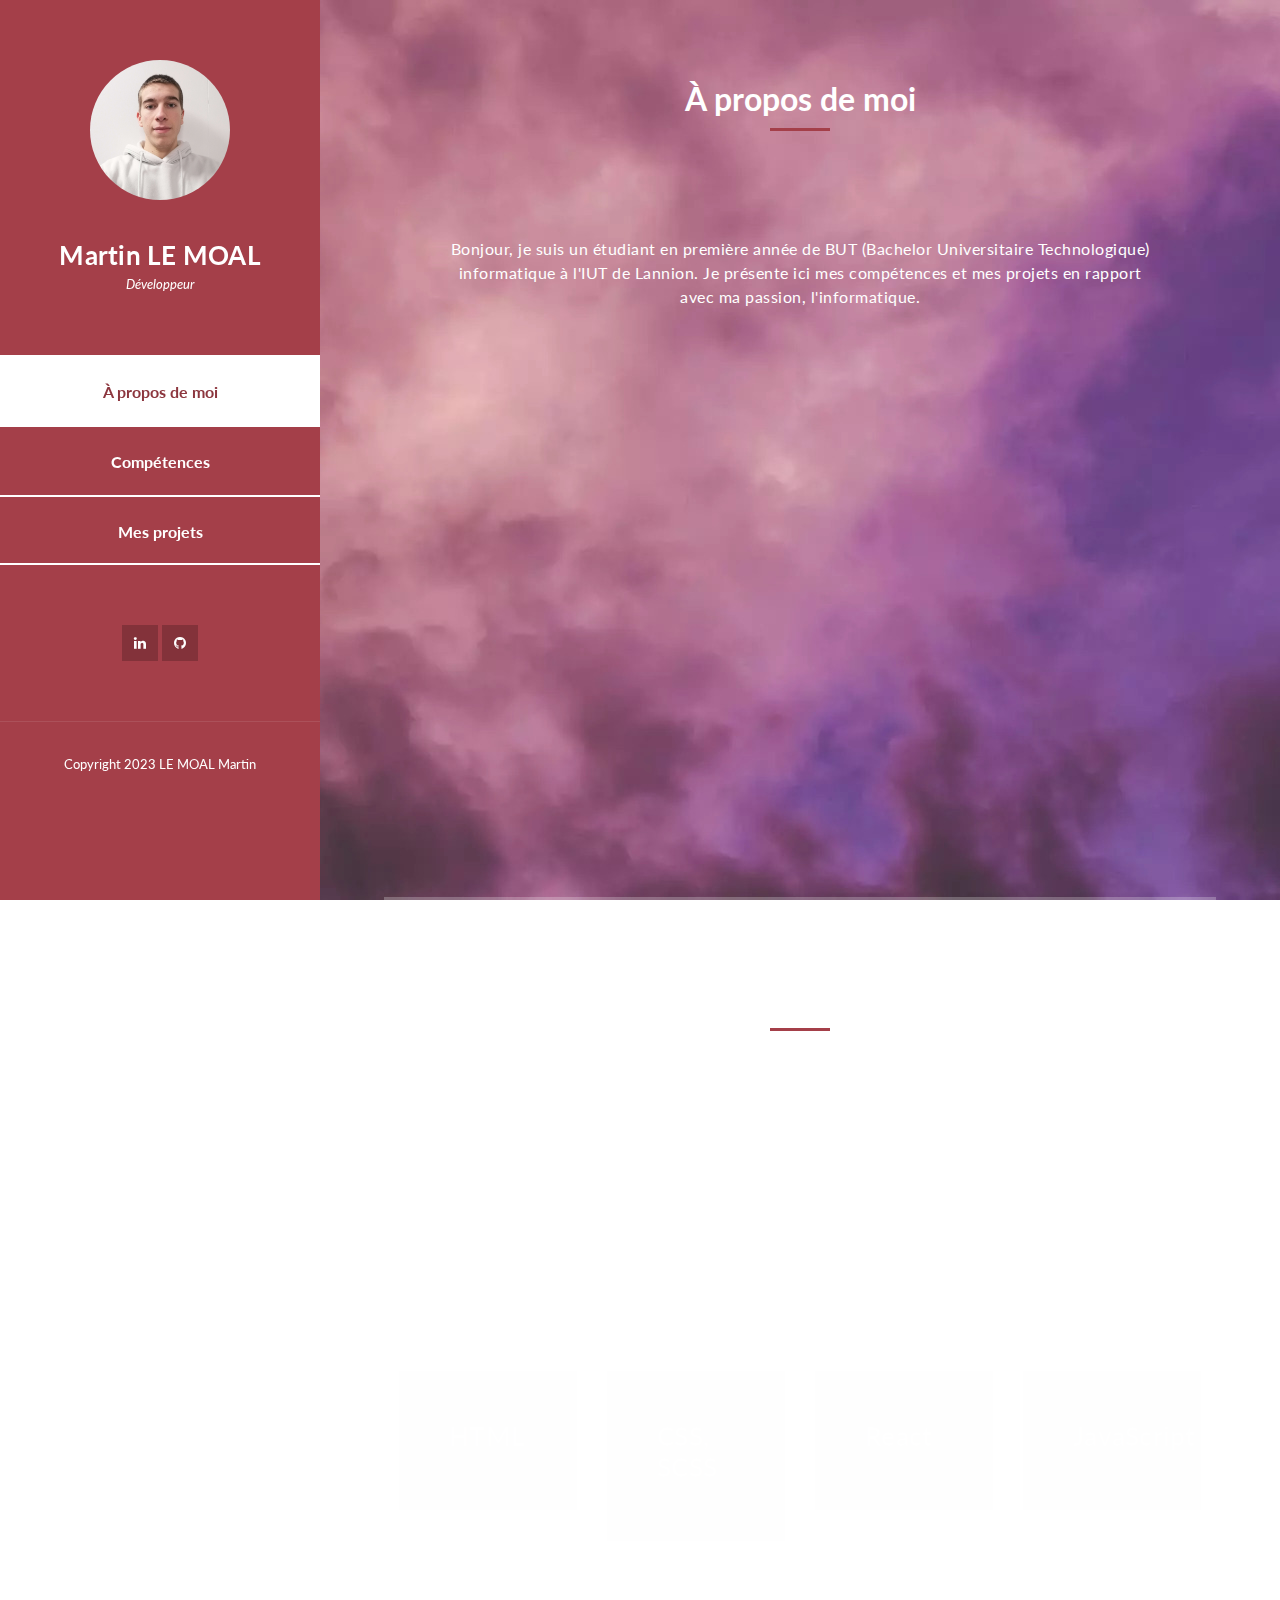
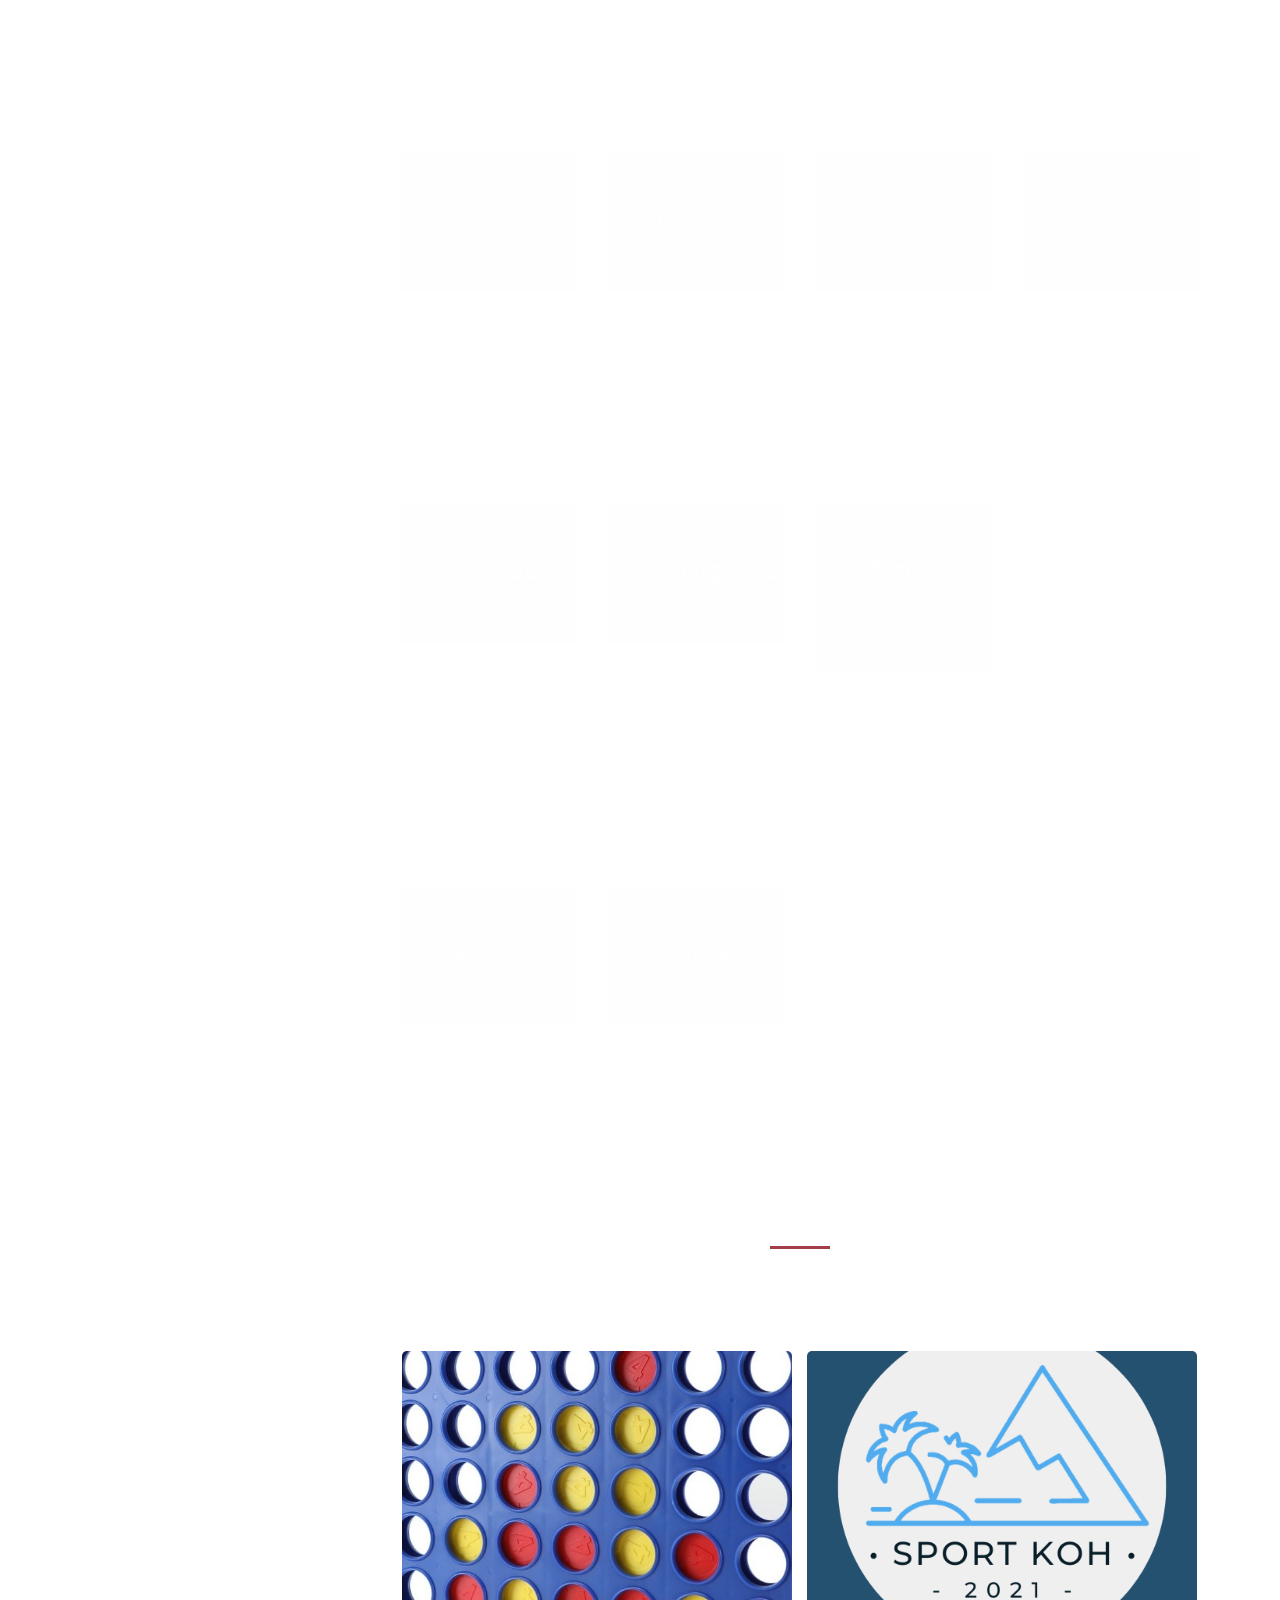
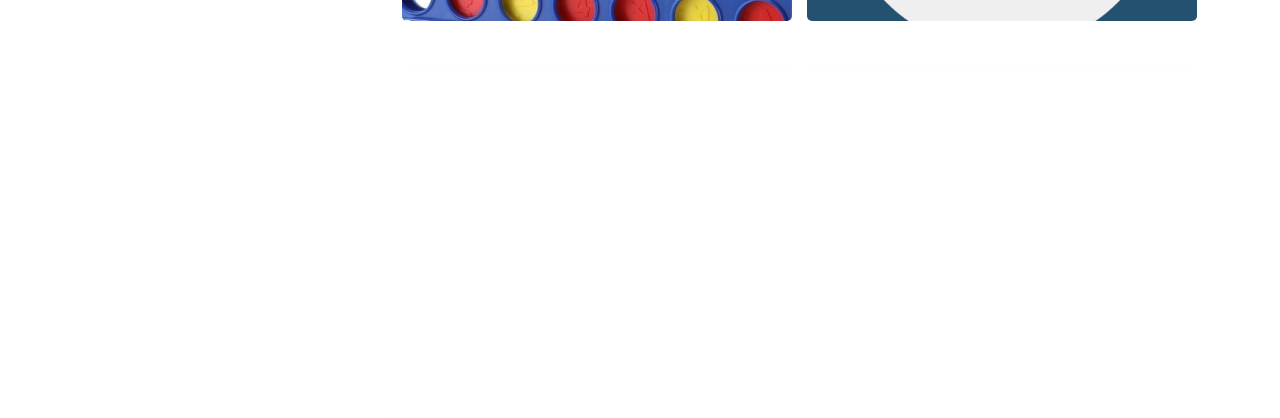
==== index.html @ 16a52fa4 "Add files via upload" ====
<!DOCTYPE html>
<html lang="en">
  <head>
    <meta charset="utf-8" />
    <meta
      name="viewport"
      content="width=device-width, initial-scale=1, shrink-to-fit=no"
    />
    <meta name="description" content="" />
    <meta name="author" content="" />
    <link
      href="https://fonts.googleapis.com/css?family=Lato:100,300,400,700,900"
      rel="stylesheet"
    />

    <title>Martin LE MOAL | Portfolio</title>
<!--
Reflux Template
https://templatemo.com/tm-531-reflux
-->
    <!-- Bootstrap core CSS -->
    <link href="vendor/bootstrap/css/bootstrap.min.css" rel="stylesheet" />

    <!-- Additional CSS Files -->
    <link rel="stylesheet" href="assets/css/fontawesome.css" />
    <link rel="stylesheet" href="assets/css/templatemo-style.css" />
    <link rel="stylesheet" href="assets/css/owl.css" />
    <link rel="stylesheet" href="assets/css/lightbox.css" />
  </head>

  <body>
    <div id="page-wraper">
      <!-- Sidebar Menu -->
      <div class="responsive-nav">
        <i class="fa fa-bars" id="menu-toggle"></i>
        <div id="menu" class="menu">
          <i class="fa fa-times" id="menu-close"></i>
          <div class="container">
            <div class="image">
              <a href="#"><img src="assets/images/author-image.jpg" alt="" /></a>
            </div>
            <div class="author-content">
              <h4>Martin LE MOAL</h4>
              <span>Développeur</span>
            </div>
            <nav class="main-nav" role="navigation">
              <ul class="main-menu">
                <li><a href="#section1">À propos de moi</a></li>
                <li><a href="#section2">Compétences</a></li>
                <li><a href="#section3">Mes projets</a></li>
              </ul>
            </nav>
            <div class="social-network">
              <ul class="soial-icons">
                <li>
                  <a href="https://www.linkedin.com/in/martin-le-moal-b41441269/"><i class="fa fa-linkedin"></i></a>
                </li>
                <li>
                  <a href="#"><i class="fa fa-github"></i></a>
                </li>
              </ul>
            </div>
            <div class="copyright-text">
              <p>Copyright 2023 LE MOAL Martin</p>
            </div>
          </div>
        </div>
      </div>

      <section class="section about-me" data-section="section1">
        <div class="container">
          <div class="section-heading">
            <h2>À propos de moi</h2>
            <div class="line-dec"></div>
            <span>
              <br/><br/><br/><br/>Bonjour, je suis un étudiant en première année de BUT (Bachelor Universitaire Technologique) informatique à l'IUT de Lannion. Je présente ici mes compétences et mes projets en rapport avec ma passion, l'informatique.
            </span>
          </div>
        </div>
      </section>

      <section class="section my-services" data-section="section2">
        <div class="container">
          <div class="section-heading">
            <h2>Mes compétences</h2>
            <div class="line-dec"></div>
            <span>
              Une liste non exhaustive des langages de programmation que j'ai étudiés pendant mes études et sur mon temps personnel.
              </span>
          </div>
          <div class="section-heading">
            <h3>&lsaquo; Frontend /&rsaquo;</h3>
          </div>
          <div class="row">
            <div class="col-md-3">
              <div class="service-item">
                <h4>HTML</h4>
              </div>
            </div>
            <div class="col-md-3">
              <div class="service-item">
                <h4>CSS, SCSS</h4>
              </div>
            </div>
            <div class="col-md-3">
              <div class="service-item">
                <h4>React</h4>
              </div>
            </div>
            <div class="col-md-3">
              <div class="service-item">
                <h4>JavaScript</h4>
              </div>
            </div>
          </div>
          <div class="section-heading">
            <h3>&lsaquo; Backend /&rsaquo;</h3>
          </div>
          <div class="row">
            <div class="col-md-3">
              <div class="service-item">
                <h4>Java</h4>
              </div>
            </div>
            <div class="col-md-3">
              <div class="service-item">
                <h4>C</h4>
              </div>
            </div>
            <div class="col-md-3">
              <div class="service-item">
                <h4>Python</h4>
              </div>
            </div>
            <div class="col-md-3">
              <div class="service-item">
                <h4>PhP</h4>
              </div>
            </div>
          </div>
          <div class="section-heading">
            <h3>&lsaquo; Base De Données /&rsaquo;</h3>
          </div>
          <div class="row">
            <div class="col-md-3">
              <div class="service-item">
                <h4>MySQL</h4>
              </div>
            </div>
            <div class="col-md-3">
              <div class="service-item">
                <h4>PostgreSQL</h4>
              </div>
            </div>
            <div class="col-md-3">
              <div class="service-item">
                <h4>Tutorial D</h4>
              </div>
            </div>
          </div>
          <div class="section-heading">
            <h3>&lsaquo; Administration &amp; Système /&rsaquo;</h3>
          </div>
          <div class="row">
            <div class="col-md-3">
              <div class="service-item">
                <h4>Bash</h4>
              </div>
            </div>
            <div class="col-md-3">
              <div class="service-item">
                <h4>Docker</h4>
              </div>
            </div>
          </div>
        </div>
      </section>

      <section class="section my-work" data-section="section3">
        <div class="container">
          <div class="section-heading">
            <h2>Mes projets</h2>
            <div class="line-dec"></div>
            <span
              >Présentation de quelques projets que j'ai pu réaliser lors de mes études.</span
            >
          </div>
          <div class="row">
            <div class="isotope-wrapper">
              <form class="isotope-toolbar">
              <div class="isotope-box">
                <div class="isotope-item" data-type="nature">
                  <figure class="snip1321">
                    <img
                      src="assets/images/puissance-4.jpg"
                      alt="sq-sample26"
                    />
                    <figcaption>
                      <a
                        href="assets/images/puissance-4.jpg"
                        data-lightbox="image-1"
                        data-title="Caption"
                        ><i class="fa fa-search"></i
                      ></a>
                      <h4>Puissance 4</h4>
                      <span>Réalisation d'un jeu de puissance 4 en langage C</span>
                    </figcaption>
                  </figure>
                </div>

                <div class="isotope-item" data-type="people">
                  <figure class="snip1321">
                    <img
                      src="assets/images/logo.png"
                      alt="sq-sample26"
                    />
                    <figcaption>
                      <a
                        href="assets/images/logo.png"
                        data-lightbox="image-1"
                        data-title="Caption"
                        ><i class="fa fa-search"></i
                      ></a>
                      <h4>Sport KOH</h4>
                      <span>Conception et réalisation d'un site internet en HTML et CSS</span>
                    </figcaption>
                  </figure>
                </div>

              </div>
            </div>
          </div>
        </div>
      </section>
    </div>

    <!-- Scripts -->
    <!-- Bootstrap core JavaScript -->
    <script src="vendor/jquery/jquery.min.js"></script>
    <script src="vendor/bootstrap/js/bootstrap.bundle.min.js"></script>

    <script src="assets/js/isotope.min.js"></script>
    <script src="assets/js/owl-carousel.js"></script>
    <script src="assets/js/lightbox.js"></script>
    <script src="assets/js/custom.js"></script>
    <script>
      //according to loftblog tut
      $(".main-menu li:first").addClass("active");

      var showSection = function showSection(section, isAnimate) {
        var direction = section.replace(/#/, ""),
          reqSection = $(".section").filter(
            '[data-section="' + direction + '"]'
          ),
          reqSectionPos = reqSection.offset().top - 0;

        if (isAnimate) {
          $("body, html").animate(
            {
              scrollTop: reqSectionPos
            },
            800
          );
        } else {
          $("body, html").scrollTop(reqSectionPos);
        }
      };

      var checkSection = function checkSection() {
        $(".section").each(function() {
          var $this = $(this),
            topEdge = $this.offset().top - 80,
            bottomEdge = topEdge + $this.height(),
            wScroll = $(window).scrollTop();
          if (topEdge < wScroll && bottomEdge > wScroll) {
            var currentId = $this.data("section"),
              reqLink = $("a").filter("[href*=\\#" + currentId + "]");
            reqLink
              .closest("li")
              .addClass("active")
              .siblings()
              .removeClass("active");
          }
        });
      };

      $(".main-menu").on("click", "a", function(e) {
        e.preventDefault();
        showSection($(this).attr("href"), true);
      });

      $(window).scroll(function() {
        checkSection();
      });
    </script>
  </body>
</html>
---- assets/css/templatemo-style.css ----
/*

Reflux Template

https://templatemo.com/tm-531-reflux

*/

@import url(fontawesome.css);
@import url("https://fonts.googleapis.com/css?family=Lato:100,300,400,700,900");
body {
    font-family: 'Lato', sans-serif;
}

#page-wraper {
    background: url(../images/page-bg.jpg) no-repeat center center fixed;
    -webkit-background-size: cover;
    -moz-background-size: cover;
    -o-background-size: cover;
    background-size: cover;
    width: 100%;
}


/* Basic */

body {
    overflow-x: hidden;
}

input,
select,
textarea {
    outline: none;
}

a,
a:hover {
    text-decoration: none;
}

p {
    font-size: 16px;
    line-height: 24px;
    color: #fff;
}

h4 {
    font-size: 26px;
    font-weight: 700;
    color: #fff;
    letter-spacing: 0.25px;
}

img {
    width: 100%;
    overflow: hidden;
}

ul {
    padding: 0;
    margin: 0;
    list-style: none;
}

ul li {
    display: inline-block;
}

html {
    -webkit-box-sizing: border-box;
    -moz-box-sizing: border-box;
    box-sizing: border-box;
}

*,
*:before,
*:after {
    -webkit-box-sizing: inherit;
    -moz-box-sizing: inherit;
    box-sizing: inherit;
}

.clearfix {
    zoom: 1;
}

.clearfix:before,
.clearfix:after {
    content: "";
    display: table;
}

.clearfix:after {
    clear: both;
}

.container {
    margin: 0 auto;
}

.main-nav {
    text-align: center;
}

.main-nav li:last-child a {
    border-bottom: 2px solid #fff;
}

.main-nav li {
    display: block;
}

.main-nav li a {
    height: 70px;
    line-height: 70px;
    display: inline-block;
    font-size: 16px;
    font-weight: 700;
    color: #fff;
    width: 100%;
    transition: all 0.5s;
    border-top: 2px solid #fff;
}

.main-nav li:hover a,
.main-nav li.active a {
    background: #fff;
    color: #8c363e;
}

/* Sidebar Menu */

.menu .image {
    margin-top: 60px;
}

.menu .image img {
    width: 140px;
    height: 140px;
    border-radius: 50%;
    text-align: center;
}

.menu .author-content {
    margin: 40px 0px 60px 0px;
}

.menu .author-content h4 {
    margin-bottom: 0px;
}

.menu .author-content span {
    font-size: 13px;
    font-style: italic;
    color: #fff;
}

.menu .social-network {
    margin-top: 60px;
}

.menu .social-network ul li {
    margin: 0 3px;
}

.menu .social-network ul li a {
    width: 40px;
    height: 40px;
    display: inline-block;
    text-align: center;
    line-height: 40px;
    background-color: rgba(0, 0, 0, 0.2);
    color: #fff;
    font-size: 14px;
    transition: all 0.5s;
}

.menu .social-network ul li a:hover {
    background-color: #fff;
    color: #a43f49;
}

.menu .copyright-text {
    position: relative;
    margin-top: 60px;
}

.menu .copyright-text p {
    border-top: 1px solid rgba(250, 250, 250, 0.1);
    display: inline-block;
    width: 100%;
    padding-left: 30px;
    padding-right: 30px;
    padding-top: 30px;
    font-size: 13px;
}

.menu:before,
.menu:after {
    content: "";
    display: table;
}

.menu:after {
    clear: both;
}

.menu a {
    text-decoration: none;
    color: inherit;
}

.menu {
    text-align: center;
}

.menu::-webkit-scrollbar {
    display: none;
}

.menu {
    left: 10%;
  -webkit-transition: -webkit-transform 233ms cubic-bezier(0, 0, 0.21, 1);
  -webkit-overflow-scrolling: touch;
  background-color: #a43f49;
  box-sizing: border-box;
  height: 100vh;  
  max-height: 100vh !important;
  max-width: 80vw !important;
  min-width: 45px !important;
  outline: none;
  overflow-x: hidden !important;
  overflow-y: auto !important;
  padding: 0;
  position: fixed !important;
  top: calc(0px);  
  width: 20%;
  will-change: transform;
  z-index: 9999 !important;
}

.menu-toggle {
  color: #fff;
  cursor: pointer;
  font-size: 25px;
  position: fixed;
  right: 25px;
  top: 25px;
}

#menu-toggle {
    z-index: 999;
    cursor: pointer;
    position: fixed;
    top: 0;
    left: 0;
    color: #a43f49;
    background-color: #fff;
    width: 60px;
    height: 60px;
    text-align: center;
    display: inline-block;
    line-height: 60px;
}

.menu-close {
  cursor: pointer;
}

#menu-close {
    cursor: pointer;
    text-align: right;
    color: #a43f49;
    background-color: #fff;
    width: 100%;
    height: 60px;
    text-align: center;
    display: inline-block;
    line-height: 60px;
}


/* Section */

.section {
    color: #fff;
    width: 55%;
    right: 10%;
    left: 35%;
    position: relative;
    min-height: 100vh;
    padding-bottom: 80px;
    border-bottom: 3px solid rgba(250, 250, 250, 0.25);
}

.section-heading {
    text-align: center;
    padding: 80px 45px;
}

.section-heading h2 {
    font-size: 32px;
    font-weight: 700;
    color: #fff;
}

.section-heading .line-dec {
    width: 60px;
    height: 3px;
    background-color: #a43f49;
    margin: 10px auto;
}

.section-heading span {
    margin-top: 5px;
    font-size: 16px;
    color: #fff;
    letter-spacing: 0.5px;
}


/* Buttons */

.white-button a {
    display: inline-block;
    padding: 12px 20px;
    background-color: #fff;
    color: #a43f49;
    font-size: 13px;
    font-weight: 800;
    letter-spacing: 0.5px;
    text-transform: uppercase;
    transition: all 0.5s;
}

.white-button a:hover {
    background-color: #a43f49;
    color: #fff;
}

button {
    display: inline-block;
    padding: 10px 20px;
    background-color: #fff;
    color: #a43f49;
    font-size: 12px;
    font-weight: 800;
    letter-spacing: 0.5px;
    text-transform: uppercase;
    transition: all 0.5s;
    border: none;
    outline: none;
    cursor: pointer;
}

button:hover {
    outline: none;
    background-color: #a43f49;
    color: #fff;
}


/* Left & Right Post */

.right-image-post {
    margin-top: 60px;
    padding-top: 60px;
    border-top: 2px solid rgba(250, 250, 250, 0.1);
}

.left-image img,
.right-image img {
    border-radius: 5px;
}

.right-image-post h4,
.left-image-post h4 {
    margin-top: 30px;
}

.right-image-post p,
.left-image-post p {
    margin-top: 20px;
}

.right-image-post .white-button,
.left-image-post .white-button {
    margin-top: 30px;
}


/* Services */

.my-services .col-md-6 {
    padding-left: 5px;
    padding-right: 5px;
}

.service-item {
    margin-bottom: 10px;
    padding: 50px;
    background-color: rgba(250, 250, 250, 0.1);
    transition: all 0.5s;
}

.service-item h4 {
    transition: all 0.5s;
}

.service-item p {
    transition: all 0.5s;
}

.service-item:hover {
    background-color: rgba(250, 250, 250, 1);
}

.service-item:hover h4 {
    color: #1e1e1e;
}

.service-item:hover p {
    color: #4a4a4a;
}

.service-item .service-icon {
    width: 70px;
    height: 70px;
    display: inline-block;
    margin-bottom: 30px;
    background-size: cover;
    background-repeat: no-repeat;
    transition: all 0.5s;
}

.service-item .first-service-icon {
    background-image: url(../images/first-white-icon.png);
}

.service-item:hover .first-service-icon {
    background-image: url(../images/first-main-icon.png);
}

.service-item .second-service-icon {
    background-image: url(../images/second-white-icon.png);
}

.service-item:hover .second-service-icon {
    background-image: url(../images/second-main-icon.png);
}

.service-item .third-service-icon {
    background-image: url(../images/third-white-icon.png);
}

.service-item:hover .third-service-icon {
    background-image: url(../images/third-main-icon.png);
}

.service-item .fourth-service-icon {
    background-image: url(../images/fourth-white-icon.png);
}

.service-item:hover .fourth-service-icon {
    background-image: url(../images/fourth-main-icon.png);
}


/* My Work */

section.my-work .section-heading {
    text-align: center;
    padding: 80px 45px 50px 45px;
}

.isotope-wrapper {
    position: relative;
    width: 100%;
    margin: auto;
}

.isotope-toolbar input[type="radio"] {
    display: none;
}

.isotope-toolbar span {
    text-transform: capitalize;
    display: inline-block;
    margin-right: 15px;
    padding-bottom: 3px;
    font-size: 15px;
    font-weight: 700;
    border-bottom: 2px solid transparent;
    transform: ease-in-out 0.5s;
    cursor: pointer;
}

.isotope-toolbar input[type="radio"]:checked + span {
    color: #a43f49;
    border-bottom: 2px solid #a43f49;
}

.isotope-box {
    position: relative;
    width: 100%;
}

.isotope-toolbar {
    text-align: center;
    margin: 10px;
}

.isotope-toolbar p {
    border-top: 1px solid #fff;
    padding-top: 15px;
}

.isotope-toolbar a {
    color: #fff;
}

.isotope-item {
    position: relative;
    width: 48%;
    margin: 1%;
    border-bottom: 2px solid rgba(250,250,250,0.1);
    padding-bottom: 30px;
    margin-bottom: 30px;
}

.isotope-item img {
    top: 0;
    left: 0;
    width: 100%;
    height: 100%;
    border-radius: 5px;
}

.lazyload {
    background: #f7f7f7;
}

.lazyloading {
    background: #f7f7f7 url(//afarkas.github.io/lazysizes/assets/imgs/loader.gif) no-repeat center;
    min-height: 60px;
}

figure.snip1321 {
  overflow: hidden;
  text-align: center;
  -webkit-perspective: 50em;
  perspective: 50em;
}
figure.snip1321 * {
  -webkit-box-sizing: padding-box;
  box-sizing: padding-box;
  -webkit-transition: all 0.2s ease-out;
  transition: all 0.2s ease-out;
}
figure.snip1321 figcaption {
  top: 50%;
  left: 20px;
  right: 20px;
  position: absolute;
  opacity: 0;
  z-index: 1;
}
figure.snip1321 h4 {
    margin-top: 15px;
  margin-bottom: 5px;
  color: #232323;
}
figure.snip1321 span {
    font-size: 14px;
    font-style: italic;
    display: block;
    color: #7a7a7a;
}
figure.snip1321 i {
  position: relative!important;
  font-size: 18px;
  background-color: #a43f49;
  width: 40px;
  height: 40px;
  display: inline-block;
  text-align: center;
  line-height: 40px;
  border-radius: 5px;
  color: #fff;
}
figure.snip1321:after {
  background-color: #ffffff;
  position: absolute;
  content: "";
  display: block;
  top: 20px;
  left: 20px;
  right: 20px;
  bottom: 20px;
  -webkit-transition: all 0.4s ease-in-out;
  transition: all 0.4s ease-in-out;
  -webkit-transform: rotateX(-90deg);
  transform: rotateX(-90deg);
  -webkit-transform-origin: 50% 50%;
  -ms-transform-origin: 50% 50%;
  transform-origin: 50% 50%;
  opacity: 0;
}
figure.snip1321 a {
  left: 0;
  right: 0;
  top: 0;
  bottom: 0;
  z-index: 1;
}
figure.snip1321:hover figcaption,
figure.snip1321.hover figcaption {
  -webkit-transform: translateY(-50%);
  transform: translateY(-50%);
  opacity: 1;
  -webkit-transition-delay: 0.2s;
  transition-delay: 0.2s;
}
figure.snip1321:hover:after,
figure.snip1321.hover:after {
  -webkit-transform: rotateX(0);
  transform: rotateX(0);
  opacity: 0.9;
}


/* Contact Me */

section.contact-me {
    border-bottom: none;
}

#contact input {
    background-color: rgba(250,250,250,0.1);
    border: 1px solid rgba(250,250,250,1);
    border-radius: 0px;
    margin-bottom: 30px;
    color: #fff;
    font-size: 14px;
    height: 40px;
    line-height: 40px;
    width: 100%;
    padding-left: 15px;
}

#contact input:focus {
    outline: none;
    box-shadow: none;
}

#contact textarea {
    background-color: rgba(250,250,250,0.1);
    border: 1px solid rgba(250,250,250,1);
    border-radius: 0px;
    margin-bottom: 30px;
    color: #fff;
    font-size: 14px;
    height: 180px;
    max-height: 220px;
    line-height: 40px;
    width: 100%;
    padding-left: 15px;
}

#contact textarea:focus {
    outline: none;
    box-shadow: none;
}

#contact {
    text-align: center;
}

@media screen and (max-width: 1680px) {
    .menu {
        left: 5%;
    }

    .section {
        color: #fff;
        width: 65%;
        right: 5%;
        left: 30%;
    }
}

@media screen and (max-width: 1680px) and (min-width: 846px) { 
    .menu .social-network ul li a {
        width: 36px;
        height: 36px;
        line-height: 36px;
    }

    .menu .social-network ul li {
        margin: 0;
    }

    .menu .image {
        margin-top: 60px;
    }
}

@media screen and (max-width: 1280px) {
    .menu {
        left: 0%;
    }

    .right-image-post h4,
    .left-image-post h4 {
        margin-top: 0px;
    }

    .right-image-post p,
    .left-image-post p {
        margin-top: 15px;
    }

    .right-image-post .white-button,
    .left-image-post .white-button {
        margin-top: 25px;
    }

}

.menu .container {
    padding-left: 0;
    padding-right: 0;
}

@media screen and (max-width: 1280px) and (min-width: 846px) {
    .menu {
        width: 25%;
    }
}

#menu-toggle,
#menu-close {
    display: none;
}  

@media screen and (max-width: 845px) {        
    #menu-toggle,
    #menu-close {
        display: inline-block;
    }    

    .menu {        
        width: 320px;
        -webkit-transform: translateX(-100%) !important;
        transform: translateX(-100%) !important;
        transition: -webkit-transform 233ms cubic-bezier(0, 0, 0.21, 1);
        transition: transform 233ms cubic-bezier(0, 0, 0.21, 1);
        transition: transform 233ms cubic-bezier(0, 0, 0.21, 1), -webkit-transform 233ms cubic-bezier(0, 0, 0.21, 1);
    }

    .menu .image {
        margin-top: 40px;        
    }

    .menu .image img {
        width: 120px;
        height: 120px;
    }

    .menu .author-content {
        margin: 20px 0px 40px 0px;
    }

    .menu .container {
        padding-left: 15px;
        padding-right: 15px;
    }

    .menu.open {
        display: inline-block;
        -webkit-transform: translateX(0) !important;
                transform: translateX(0) !important;
    }

    .responsive-nav {
        display: inline-block;
    }
    .section {
        width: 94%;
        right: 3%;
        left: 3%;
    }
    .isotope-item {
        width: 94%;
        margin: 3%;
    }
    .left-image-post img {
        margin-bottom: 30px;
    }
    .right-image-post img {
        margin-top: 30px;
    }
    .isotope-item {
        border-bottom: none;
        text-align: center;
    }
    .isotope-toolbar {
        margin-bottom: 20px;
    }
}
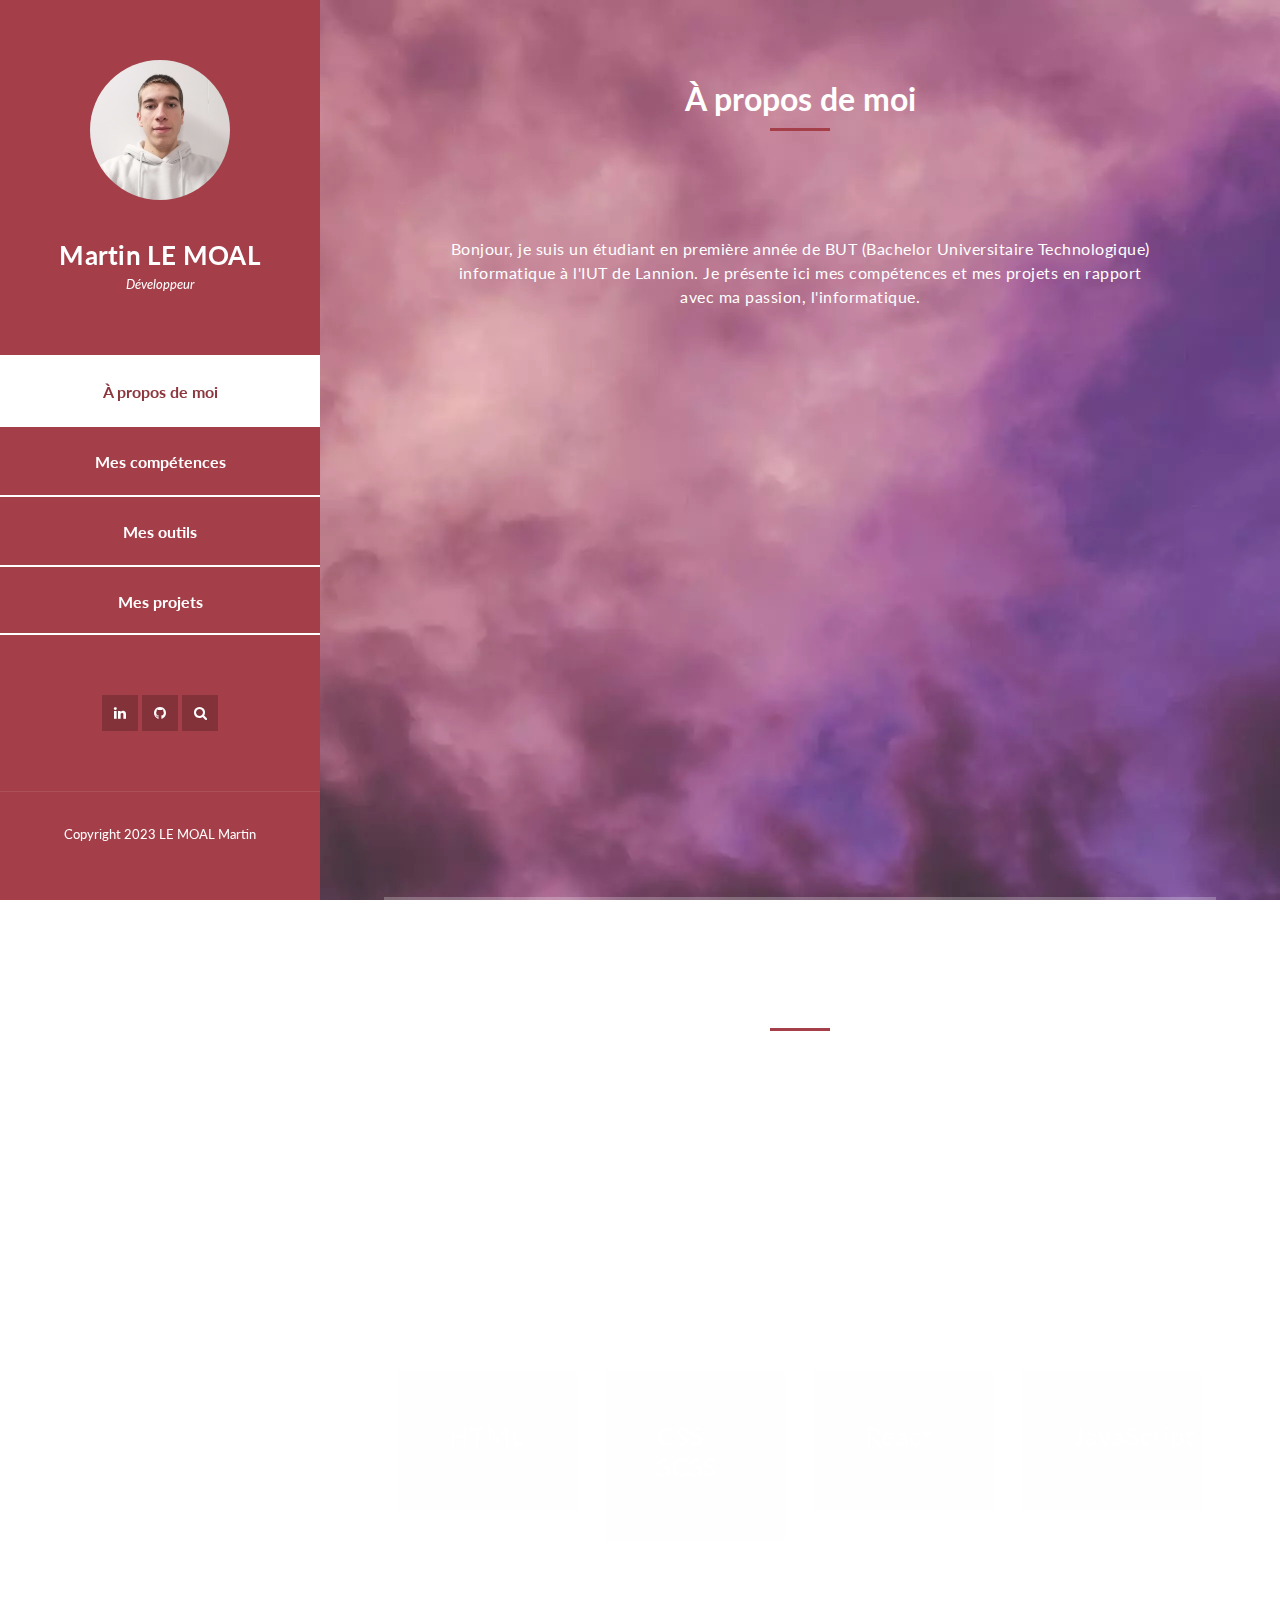
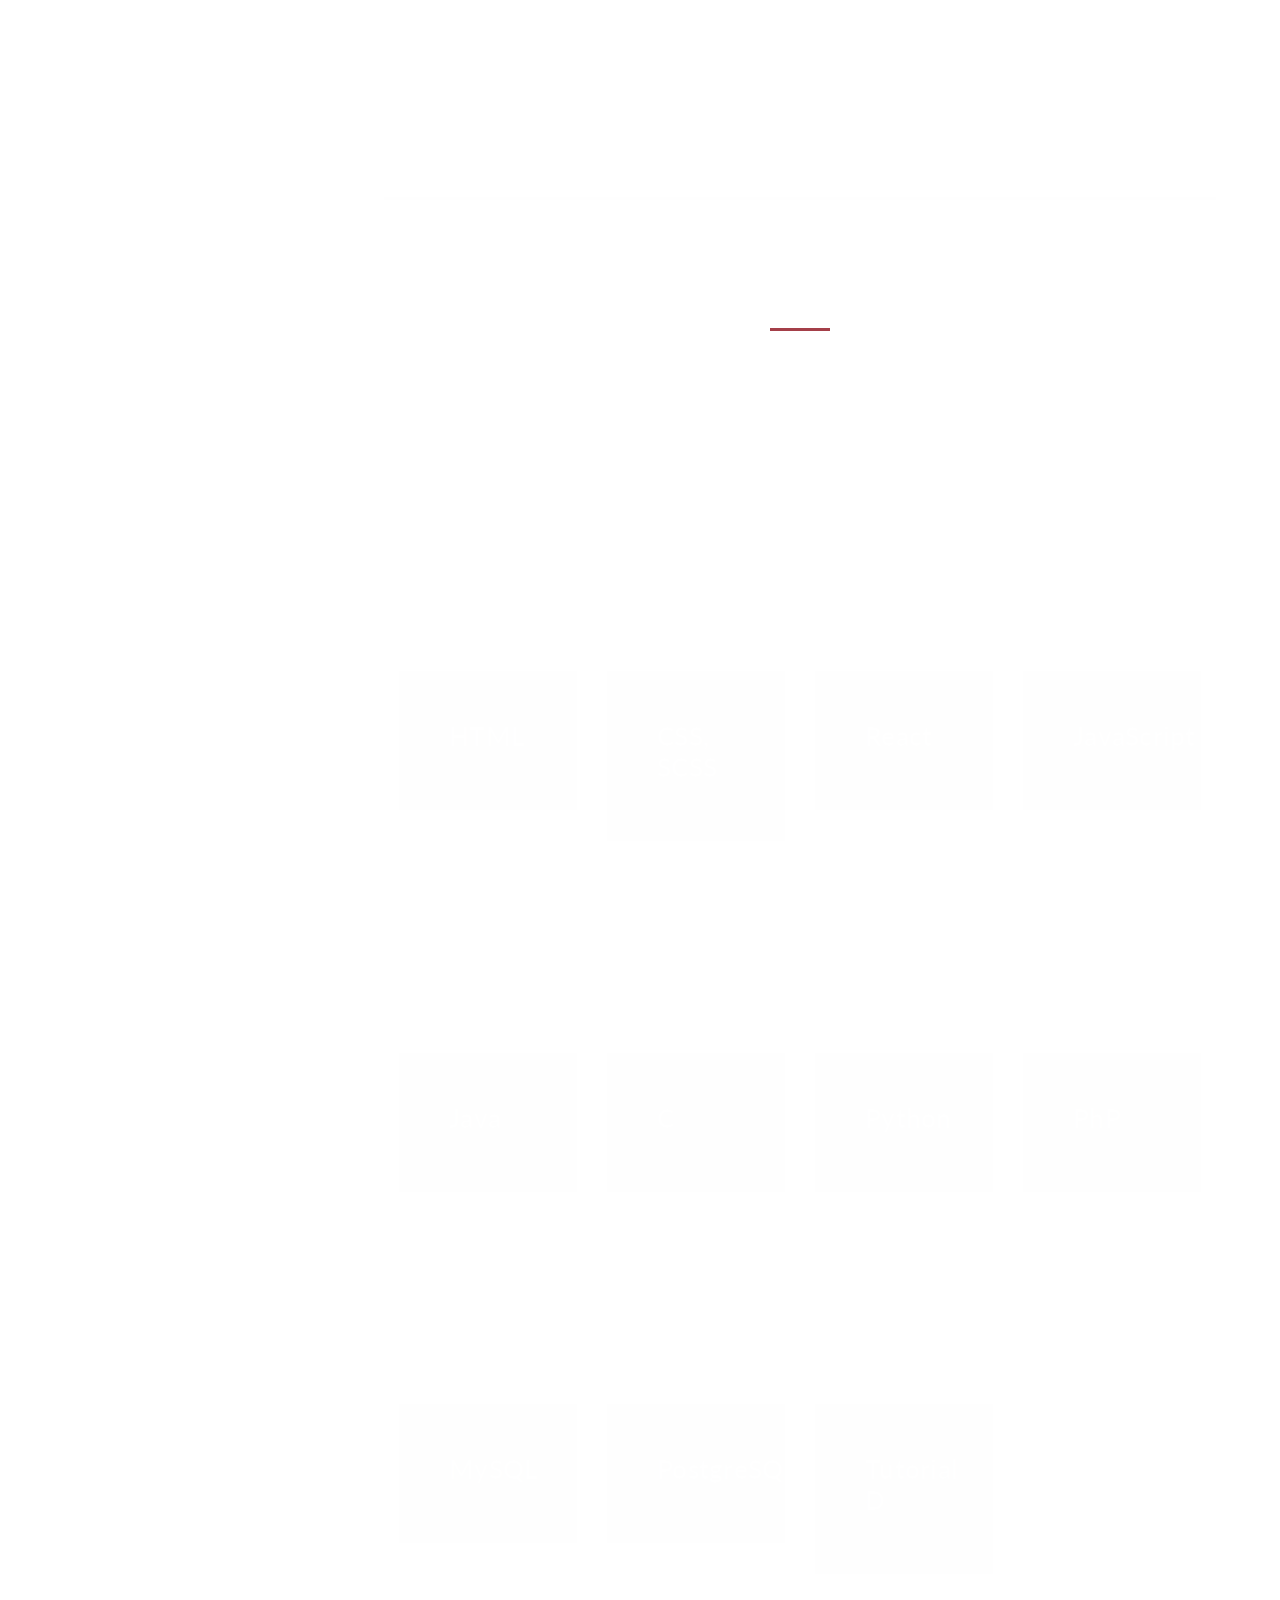
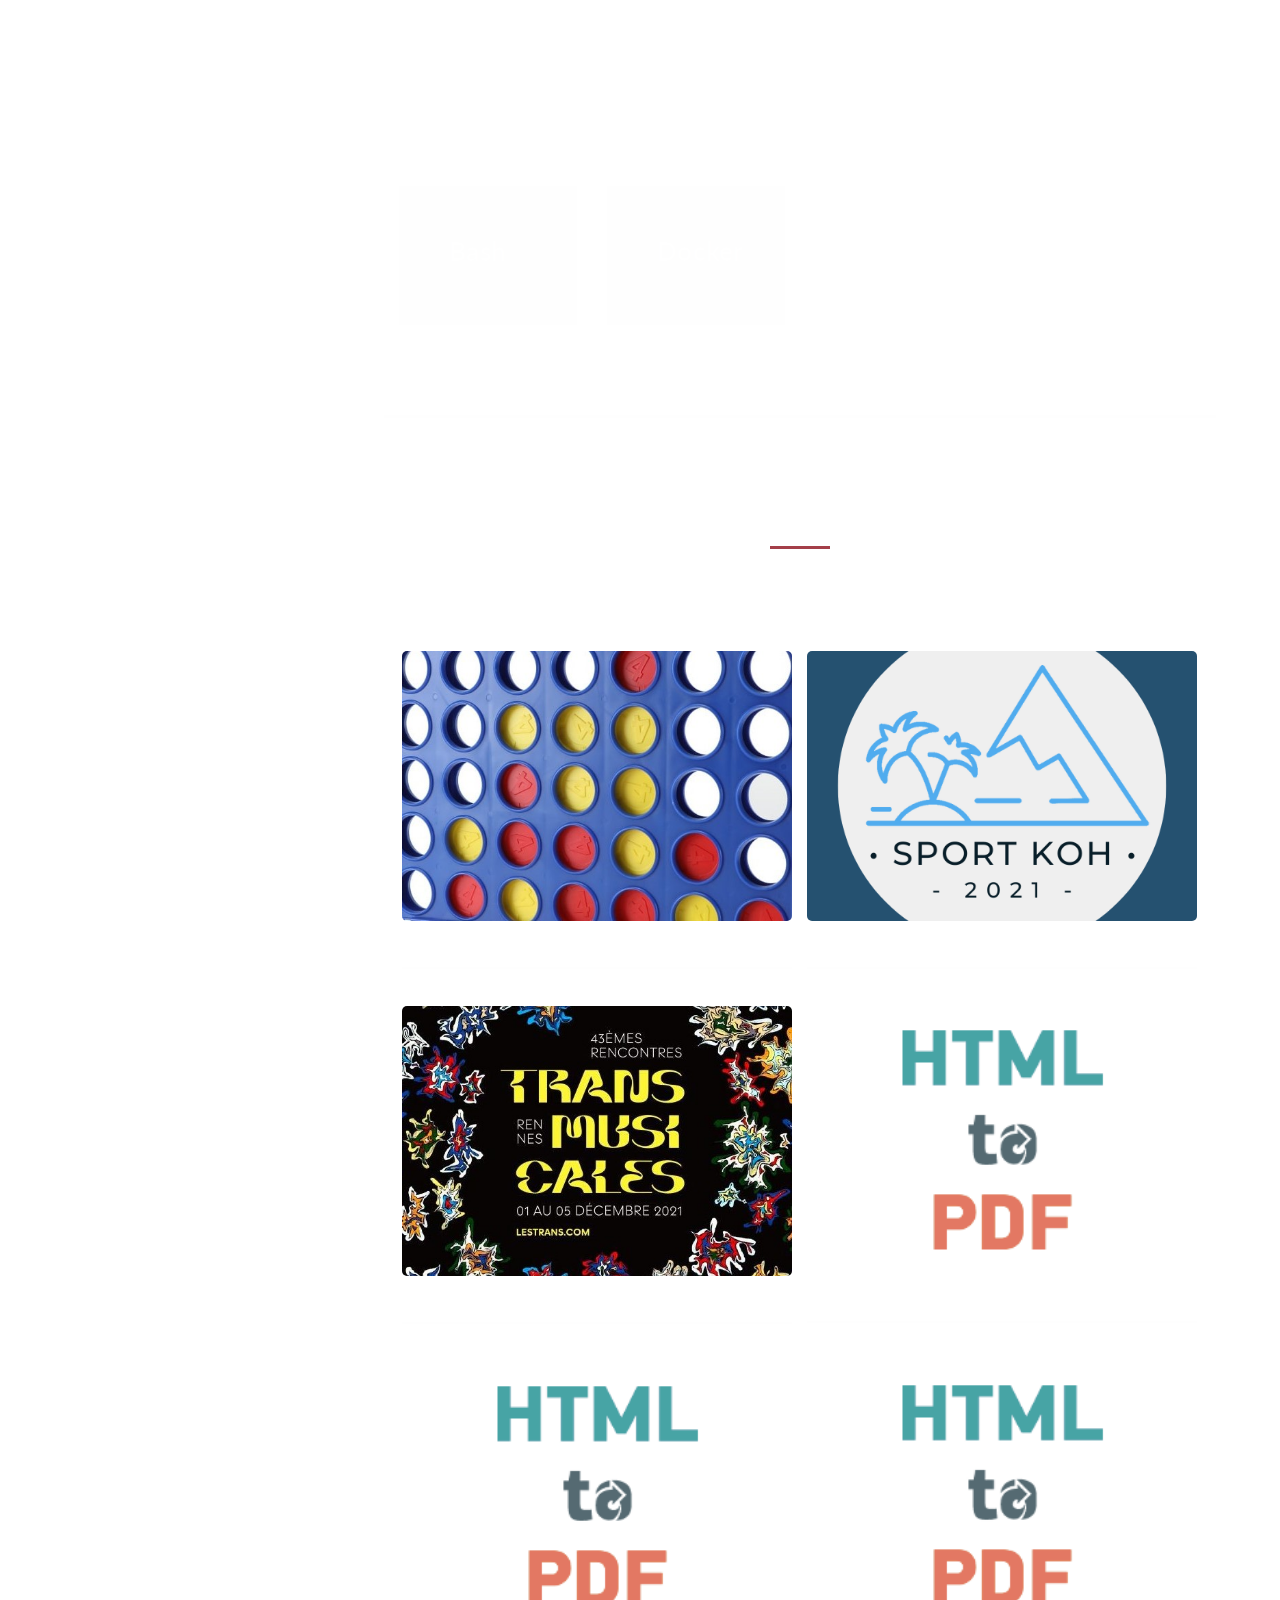
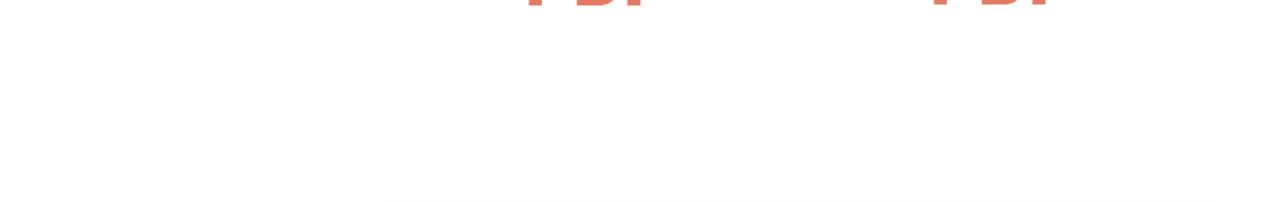
==== commit 3eabd0c3: "aaaaaa" ====
--- a/index.html
+++ b/index.html
@@ -46,8 +46,10 @@
             <nav class="main-nav" role="navigation">
               <ul class="main-menu">
                 <li><a href="#section1">À propos de moi</a></li>
-                <li><a href="#section2">Compétences</a></li>
+                <li><a href="#section2">Mes compétences</a></li>
+                <li><a href="#section2">Mes outils</a></li>
                 <li><a href="#section3">Mes projets</a></li>
+                
               </ul>
             </nav>
             <div class="social-network">
@@ -56,7 +58,10 @@
                   <a href="https://www.linkedin.com/in/martin-le-moal-b41441269/"><i class="fa fa-linkedin"></i></a>
                 </li>
                 <li>
-                  <a href="#"><i class="fa fa-github"></i></a>
+                  <a href="https://github.com/eighteenlebg"><i class="fa fa-github"></i></a>
+                </li>
+                <li>
+                  <a href="martinlemoal.lm@gmail.com"><i class="fa fa-search"></i></a>
                 </li>
               </ul>
             </div>
@@ -113,70 +118,107 @@
               </div>
             </div>
           </div>
-          <div class="section-heading">
-            <h3>&lsaquo; Backend /&rsaquo;</h3>
-          </div>
-          <div class="row">
-            <div class="col-md-3">
-              <div class="service-item">
-                <h4>Java</h4>
-              </div>
-            </div>
-            <div class="col-md-3">
-              <div class="service-item">
-                <h4>C</h4>
-              </div>
-            </div>
-            <div class="col-md-3">
-              <div class="service-item">
-                <h4>Python</h4>
-              </div>
-            </div>
-            <div class="col-md-3">
-              <div class="service-item">
-                <h4>PhP</h4>
-              </div>
-            </div>
-          </div>
-          <div class="section-heading">
-            <h3>&lsaquo; Base De Données /&rsaquo;</h3>
-          </div>
-          <div class="row">
-            <div class="col-md-3">
-              <div class="service-item">
-                <h4>MySQL</h4>
-              </div>
-            </div>
-            <div class="col-md-3">
-              <div class="service-item">
-                <h4>PostgreSQL</h4>
-              </div>
-            </div>
-            <div class="col-md-3">
-              <div class="service-item">
-                <h4>Tutorial D</h4>
-              </div>
-            </div>
-          </div>
-          <div class="section-heading">
-            <h3>&lsaquo; Administration &amp; Système /&rsaquo;</h3>
-          </div>
-          <div class="row">
-            <div class="col-md-3">
-              <div class="service-item">
-                <h4>Bash</h4>
-              </div>
-            </div>
-            <div class="col-md-3">
-              <div class="service-item">
-                <h4>Docker</h4>
-              </div>
-            </div>
-          </div>
         </div>
       </section>
 
-      <section class="section my-work" data-section="section3">
+      <section class="section my-services" data-section="section3">
+        <div class="container">
+          <div class="section-heading">
+            <h2>Mes compétences</h2>
+            <div class="line-dec"></div>
+            <span>
+              Une liste non exhaustive des langages de programmation que j'ai étudiés pendant mes études et sur mon temps personnel.
+              </span>
+          </div>
+          <div class="section-heading">
+            <h3>&lsaquo; Frontend /&rsaquo;</h3>
+          </div>
+          <div class="row">
+            <div class="col-md-3">
+              <div class="service-item">
+                <h4>HTML</h4>
+              </div>
+            </div>
+            <div class="col-md-3">
+              <div class="service-item">
+                <h4>CSS, SCSS</h4>
+              </div>
+            </div>
+            <div class="col-md-3">
+              <div class="service-item">
+                <h4>React</h4>
+              </div>
+            </div>
+            <div class="col-md-3">
+              <div class="service-item">
+                <h4>JavaScript</h4>
+              </div>
+            </div>
+          </div>
+          <div class="section-heading">
+            <h3>&lsaquo; Backend /&rsaquo;</h3>
+          </div>
+          <div class="row">
+            <div class="col-md-3">
+              <div class="service-item">
+                <h4>Java</h4>
+              </div>
+            </div>
+            <div class="col-md-3">
+              <div class="service-item">
+                <h4>C</h4>
+              </div>
+            </div>
+            <div class="col-md-3">
+              <div class="service-item">
+                <h4>Python</h4>
+              </div>
+            </div>
+            <div class="col-md-3">
+              <div class="service-item">
+                <h4>PhP</h4>
+              </div>
+            </div>
+          </div>
+          <div class="section-heading">
+            <h3>&lsaquo; Base De Données /&rsaquo;</h3>
+          </div>
+          <div class="row">
+            <div class="col-md-3">
+              <div class="service-item">
+                <h4>MySQL</h4>
+              </div>
+            </div>
+            <div class="col-md-3">
+              <div class="service-item">
+                <h4>PostgreSQL</h4>
+              </div>
+            </div>
+            <div class="col-md-3">
+              <div class="service-item">
+                <h4>Tutorial D</h4>
+              </div>
+            </div>
+          </div>
+          <div class="section-heading">
+            <h3>&lsaquo; Administration &amp; Système /&rsaquo;</h3>
+          </div>
+          <div class="row">
+            <div class="col-md-3">
+              <div class="service-item">
+                <h4>Bash</h4>
+              </div>
+            </div>
+            <div class="col-md-3">
+              <div class="service-item">
+                <h4>Docker</h4>
+              </div>
+            </div>
+          </div>
+        </div>
+      </section>
+
+      <section class="section my-work" data-section="section4">
         <div class="container">
           <div class="section-heading">
             <h2>Mes projets</h2>
@@ -223,6 +265,82 @@
                       ></a>
                       <h4>Sport KOH</h4>
                       <span>Conception et réalisation d'un site internet en HTML et CSS</span>
+                    </figcaption>
+                  </figure>
+                </div>
+
+                <div class="isotope-item" data-type="people">
+                  <figure class="snip1321">
+                    <img
+                      src="assets/images/trans.jpg"
+                      alt="sq-sample26"
+                    />
+                    <figcaption>
+                      <a
+                        href="assets/images/trans.jpg"
+                        data-lightbox="image-1"
+                        data-title="Caption"
+                        ><i class="fa fa-search"></i
+                      ></a>
+                      <h4>Trans Musicales</h4>
+                      <span>Conception et implémentation d'une base de données</span>
+                    </figcaption>
+                  </figure>
+                </div>
+                
+                <div class="isotope-item" data-type="people">
+                  <figure class="snip1321">
+                    <img
+                      src="assets/images/htmlToPdf.png"
+                      alt="sq-sample26"
+                    />
+                    <figcaption>
+                      <a
+                        href="assets/images/htmlToPdf.png"
+                        data-lightbox="image-1"
+                        data-title="Caption"
+                        ><i class="fa fa-search"></i
+                      ></a>
+                      <h4>Docker</h4>
+                      <span>Utilisation de Docker pour la création automatique de PDF</span>
+                    </figcaption>
+                  </figure>
+                </div>
+
+                <div class="isotope-item" data-type="people">
+                  <figure class="snip1321">
+                    <img
+                      src="assets/images/htmlToPdf.png"
+                      alt="sq-sample26"
+                    />
+                    <figcaption>
+                      <a
+                        href="assets/images/htmlToPdf.png"
+                        data-lightbox="image-1"
+                        data-title="Caption"
+                        ><i class="fa fa-search"></i
+                      ></a>
+                      <h4>Docker</h4>
+                      <span>Utilisation de Docker pour la création automatique de PDF</span>
+                    </figcaption>
+                  </figure>
+                </div>
+
+                <div class="isotope-item" data-type="people">
+                  <figure class="snip1321">
+                    <img
+                      src="assets/images/htmlToPdf.png"
+                      alt="sq-sample26"
+                    />
+                    <figcaption>
+                      <a
+                        href="assets/images/htmlToPdf.png"
+                        data-lightbox="image-1"
+                        data-title="Caption"
+                        ><i class="fa fa-search"></i
+                      ></a>
+                      <h4>Docker</h4>
+                      <span>Utilisation de Docker pour la création automatique de PDF</span>
                     </figcaption>
                   </figure>
                 </div>
--- a/assets/css/templatemo-style.css
+++ b/assets/css/templatemo-style.css
@@ -20,7 +20,6 @@
     background-size: cover;
     width: 100%;
 }
-
 
 /* Basic */
 
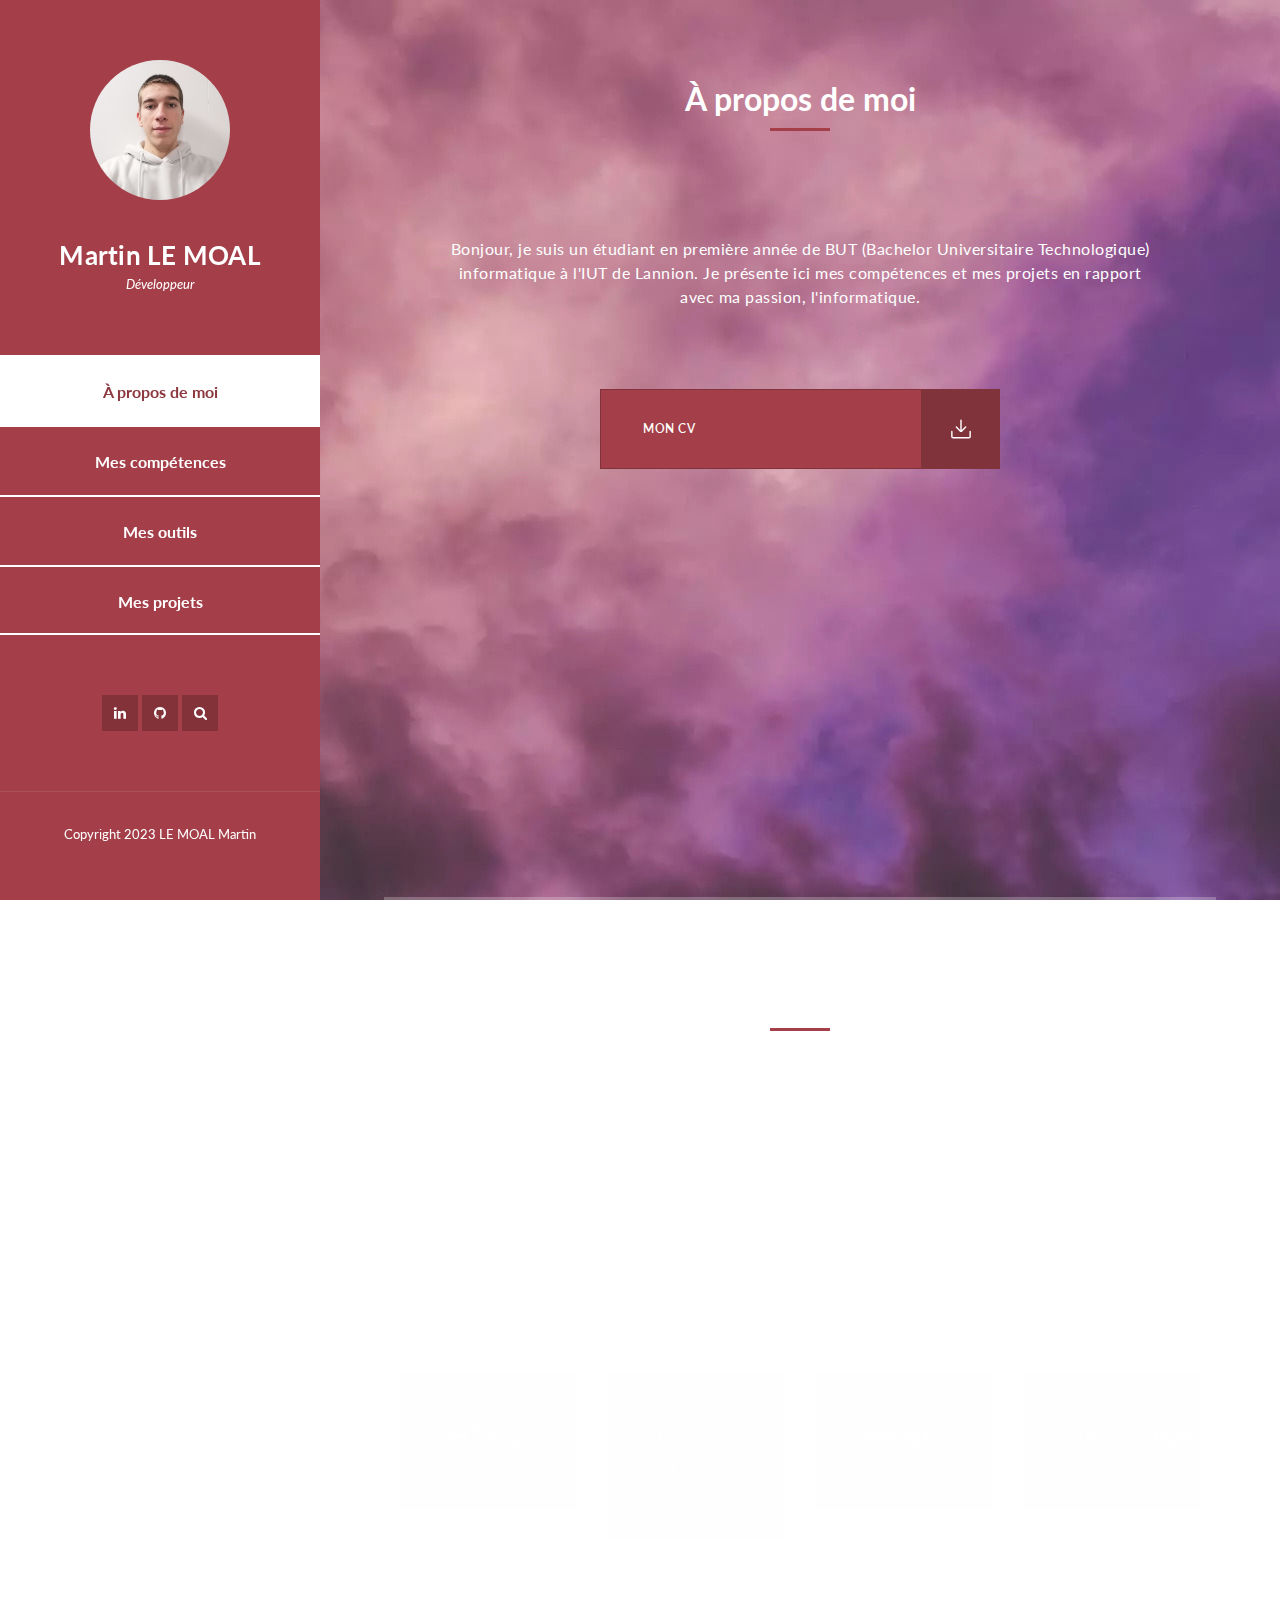
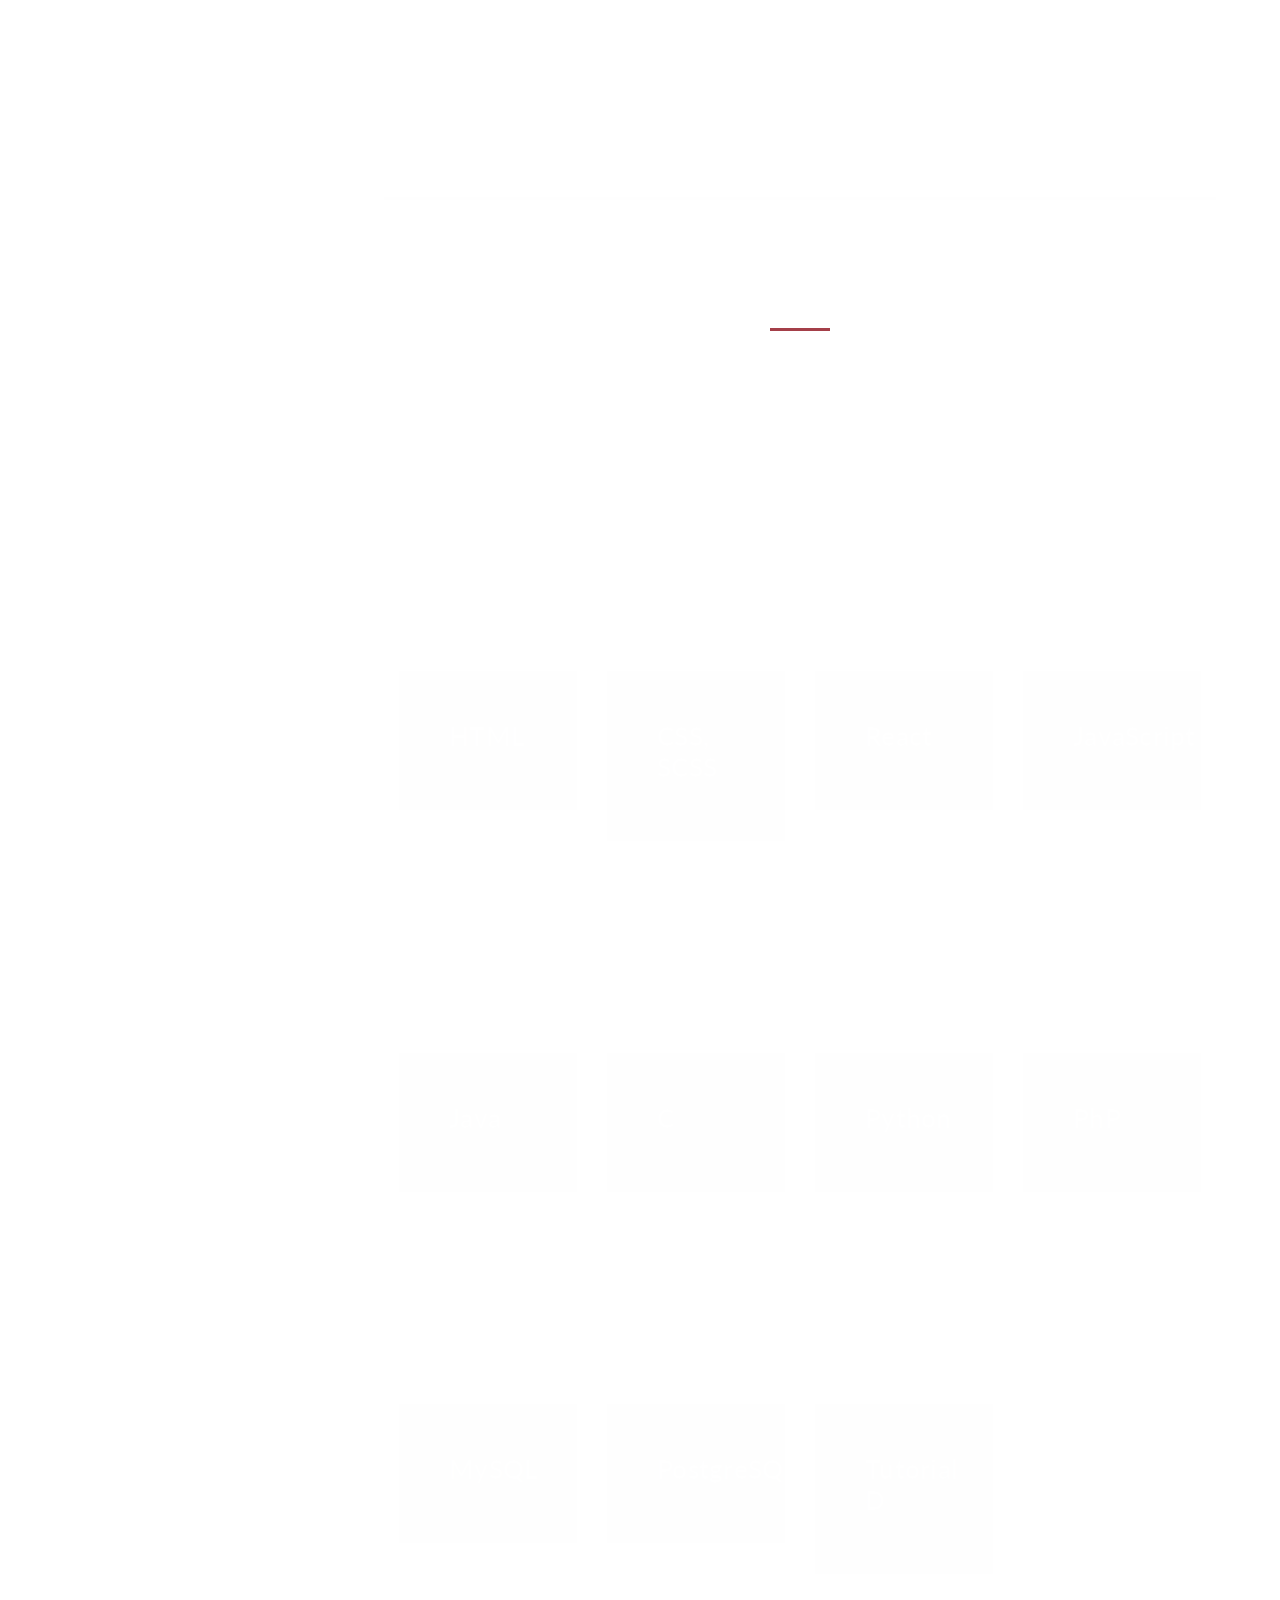
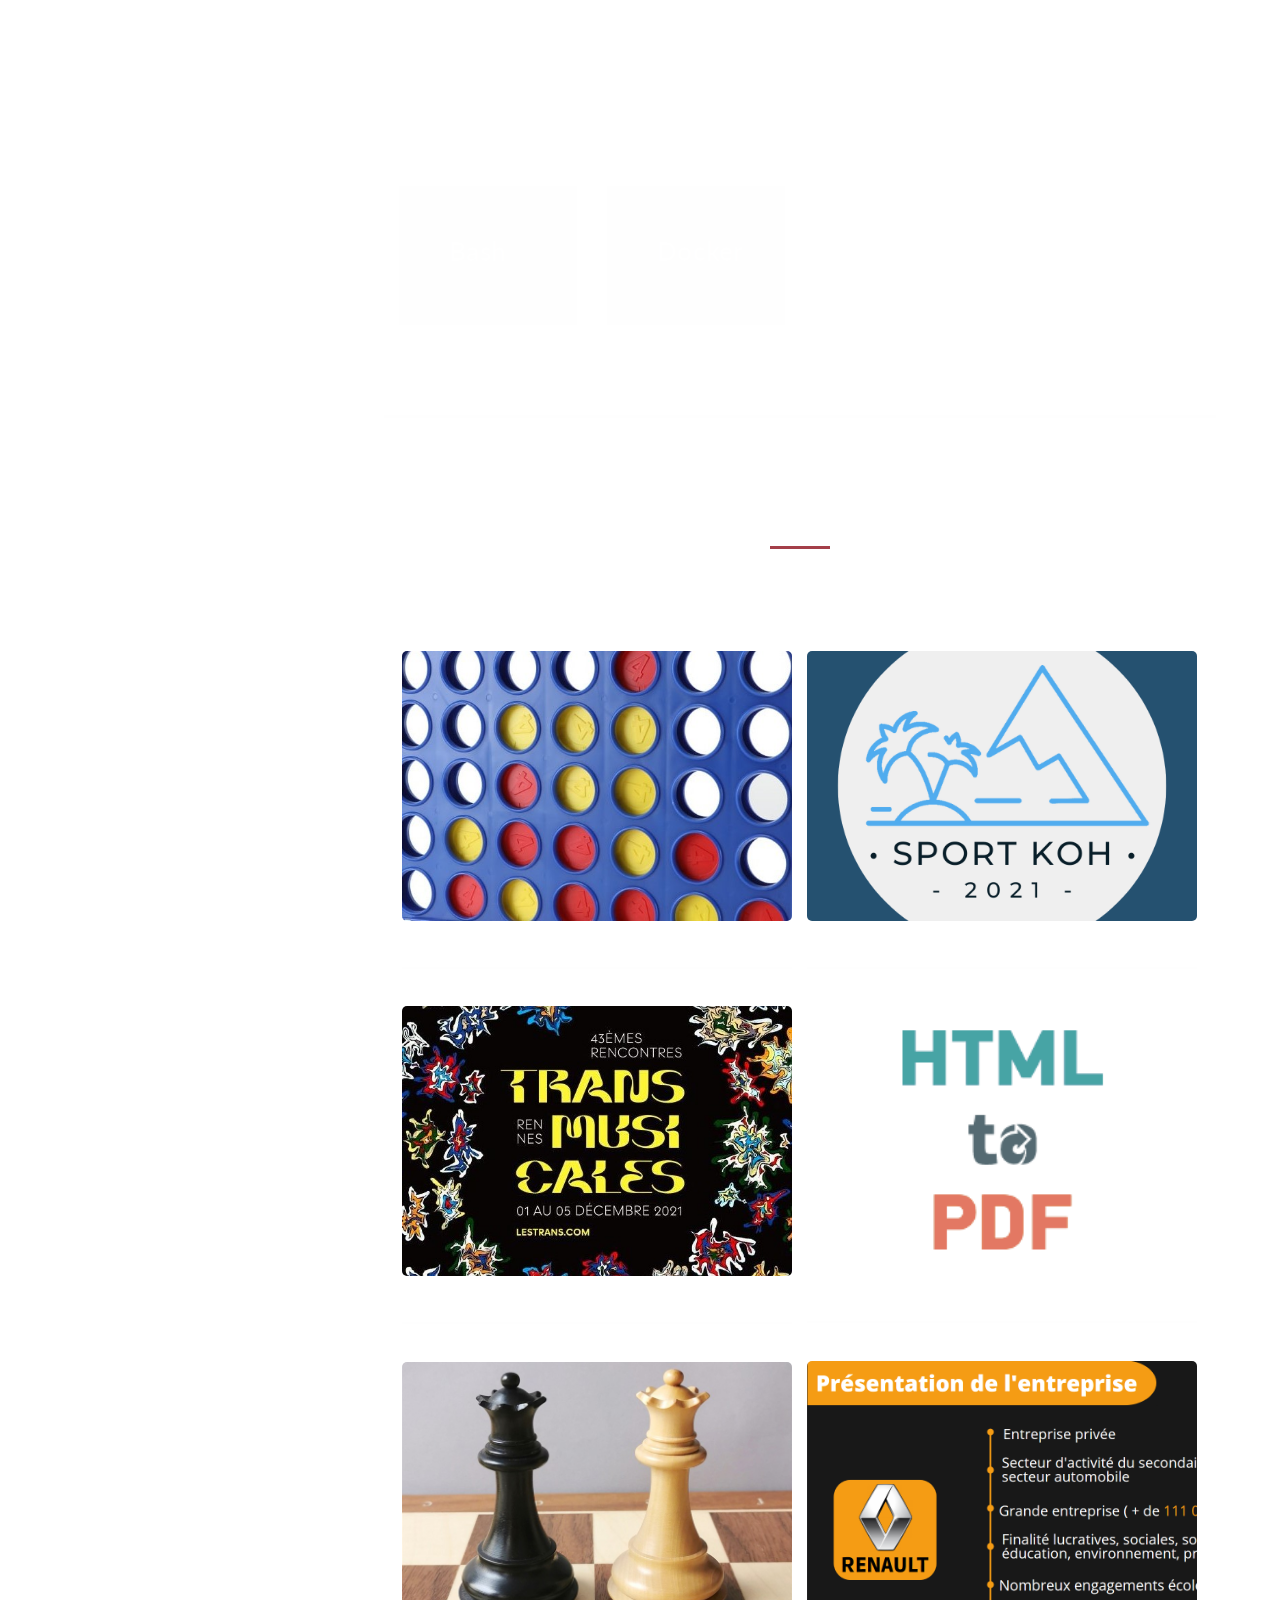
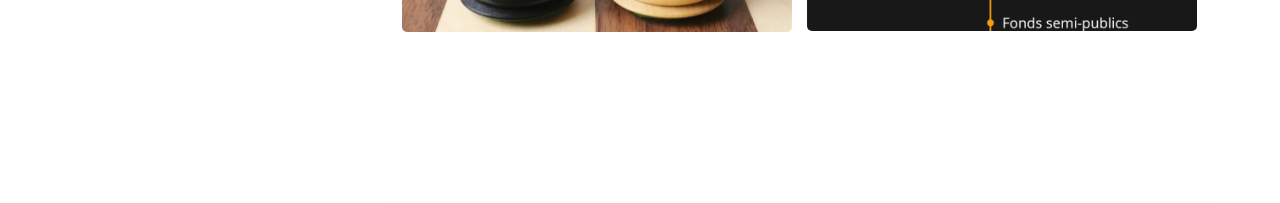
==== commit 20243132: "aa2" ====
--- a/index.html
+++ b/index.html
@@ -47,8 +47,8 @@
               <ul class="main-menu">
                 <li><a href="#section1">À propos de moi</a></li>
                 <li><a href="#section2">Mes compétences</a></li>
-                <li><a href="#section2">Mes outils</a></li>
-                <li><a href="#section3">Mes projets</a></li>
+                <li><a href="#section3">Mes outils</a></li>
+                <li><a href="#section4">Mes projets</a></li>
                 
               </ul>
             </nav>
@@ -81,6 +81,14 @@
               <br/><br/><br/><br/>Bonjour, je suis un étudiant en première année de BUT (Bachelor Universitaire Technologique) informatique à l'IUT de Lannion. Je présente ici mes compétences et mes projets en rapport avec ma passion, l'informatique.
             </span>
           </div>
+          <div class="container-button-dl">
+            <a href="./cv.pdf" target="_blank">
+              <button class="button" type="button">
+                <span class="button__text">MON CV</span>
+                <span class="button__icon"><svg xmlns="http://www.w3.org/2000/svg" viewBox="0 0 35 35" id="bdd05811-e15d-428c-bb53-8661459f9307" data-name="Layer 2" class="svg"><path d="M17.5,22.131a1.249,1.249,0,0,1-1.25-1.25V2.187a1.25,1.25,0,0,1,2.5,0V20.881A1.25,1.25,0,0,1,17.5,22.131Z"></path><path d="M17.5,22.693a3.189,3.189,0,0,1-2.262-.936L8.487,15.006a1.249,1.249,0,0,1,1.767-1.767l6.751,6.751a.7.7,0,0,0,.99,0l6.751-6.751a1.25,1.25,0,0,1,1.768,1.767l-6.752,6.751A3.191,3.191,0,0,1,17.5,22.693Z"></path><path d="M31.436,34.063H3.564A3.318,3.318,0,0,1,.25,30.749V22.011a1.25,1.25,0,0,1,2.5,0v8.738a.815.815,0,0,0,.814.814H31.436a.815.815,0,0,0,.814-.814V22.011a1.25,1.25,0,1,1,2.5,0v8.738A3.318,3.318,0,0,1,31.436,34.063Z"></path></svg></span>
+              </button>
+            </a>
+          </div>
         </div>
       </section>
 
@@ -124,10 +132,10 @@
       <section class="section my-services" data-section="section3">
         <div class="container">
           <div class="section-heading">
-            <h2>Mes compétences</h2>
+            <h2>Mes outils</h2>
             <div class="line-dec"></div>
             <span>
-              Une liste non exhaustive des langages de programmation que j'ai étudiés pendant mes études et sur mon temps personnel.
+              Les outils, logiciels et langages de programmation que je maitrise et que j'ai étudiés pendant mes études et sur mon temps personnel.
               </span>
           </div>
           <div class="section-heading">
@@ -310,18 +318,18 @@
                 <div class="isotope-item" data-type="people">
                   <figure class="snip1321">
                     <img
-                      src="assets/images/htmlToPdf.png"
-                      alt="sq-sample26"
-                    />
-                    <figcaption>
-                      <a
-                        href="assets/images/htmlToPdf.png"
-                        data-lightbox="image-1"
-                        data-title="Caption"
-                        ><i class="fa fa-search"></i
-                      ></a>
-                      <h4>Docker</h4>
-                      <span>Utilisation de Docker pour la création automatique de PDF</span>
+                      src="assets/images/renault.PNG"
+                      alt="sq-sample26"
+                    />
+                    <figcaption>
+                      <a
+                        href="assets/images/renault.PNG"
+                        data-lightbox="image-1"
+                        data-title="Caption"
+                        ><i class="fa fa-search"></i
+                      ></a>
+                      <h4>Environnement économique et écologique</h4>
+                      <span>Réalisation d'un compte-rendu de la RSE d'une entreprise</span>
                     </figcaption>
                   </figure>
                 </div>
@@ -329,18 +337,18 @@
                 <div class="isotope-item" data-type="people">
                   <figure class="snip1321">
                     <img
-                      src="assets/images/htmlToPdf.png"
-                      alt="sq-sample26"
-                    />
-                    <figcaption>
-                      <a
-                        href="assets/images/htmlToPdf.png"
-                        data-lightbox="image-1"
-                        data-title="Caption"
-                        ><i class="fa fa-search"></i
-                      ></a>
-                      <h4>Docker</h4>
-                      <span>Utilisation de Docker pour la création automatique de PDF</span>
+                      src="assets/images/dames.jpg"
+                      alt="sq-sample26"
+                    />
+                    <figcaption>
+                      <a
+                        href="assets/images/dames.jpg"
+                        data-lightbox="image-1"
+                        data-title="Caption"
+                        ><i class="fa fa-search"></i
+                      ></a>
+                      <h4>Problème des dames</h4>
+                      <span>Développement d'un script python de résolution du jeu des n dames</span>
                     </figcaption>
                   </figure>
                 </div>
--- a/assets/css/templatemo-style.css
+++ b/assets/css/templatemo-style.css
@@ -22,6 +22,73 @@
 }
 
 /* Basic */
+
+.container-button-dl {
+    display: flex;
+    justify-content: center;
+    align-items: center;
+    width:100%;
+}
+
+.button {
+    position: relative;
+    text-align: center;
+    width: 400px;
+    height: 80px;
+    cursor: pointer;
+    display: flex;
+    align-items: center;
+    border: 1px solid #81333c;
+    background-color: #a43f49;
+    overflow: hidden;
+}
+
+.button, .button__icon, .button__text {
+    transition: all 0.3s;
+}
+
+.button .button__text {
+    transform: translateX(22px);
+    color: #fff;
+    font-weight: 600;
+}
+
+.button .button__icon {
+    position: absolute;
+    transform: translateX(300px);
+    height: 100%;
+    width: 80px;
+    background-color: #81333c;
+    display: flex;
+    align-items: center;
+    justify-content: center;
+}
+
+.button .svg {
+    width: 20px;
+    fill: #fff;
+}
+
+.button:hover {
+    background: #81333c;
+}
+
+.button:hover .button__text {
+    color: transparent;
+}
+
+.button:hover .button__icon {
+    width: 148px;
+    transform: translateX(120px);
+}
+
+.button:active .button__icon {
+    background-color: #a43f49;
+}
+
+.button:active {
+    border: 1px solid #a43f49;
+}
 
 body {
     overflow-x: hidden;
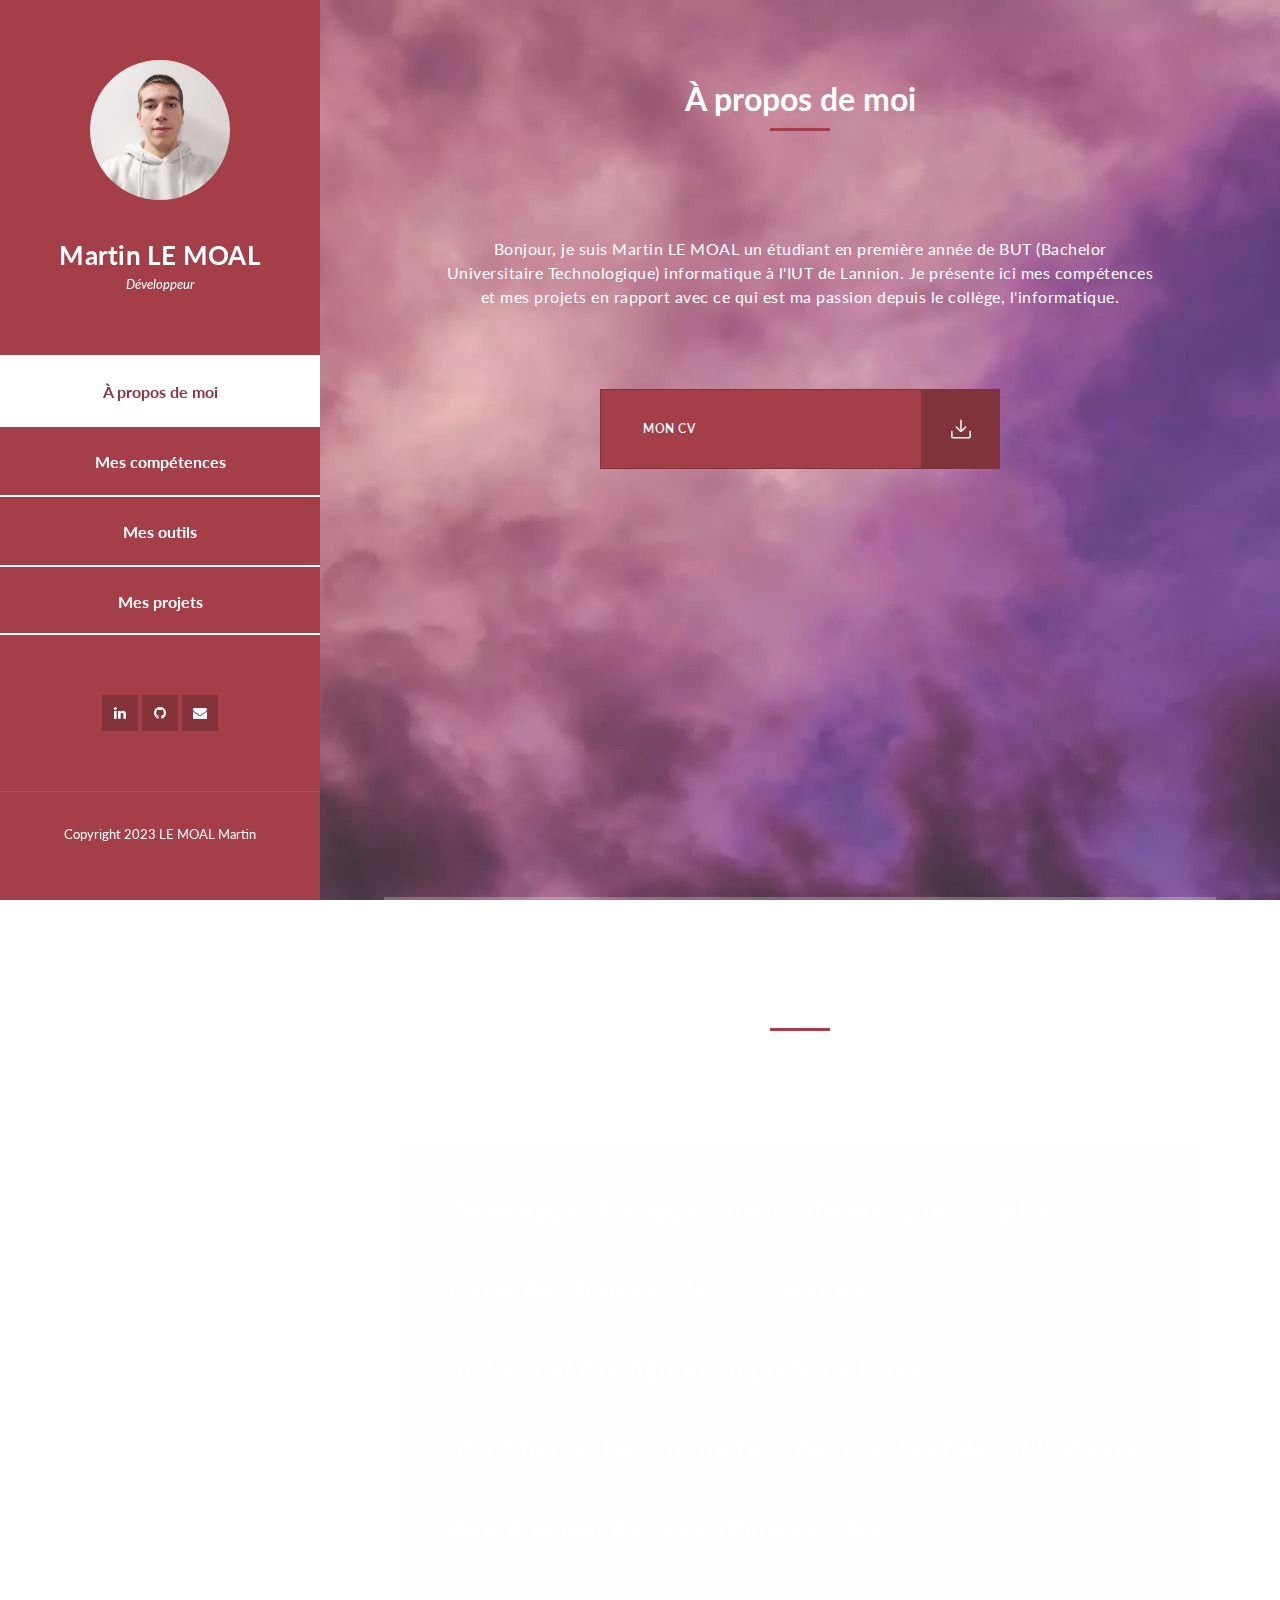
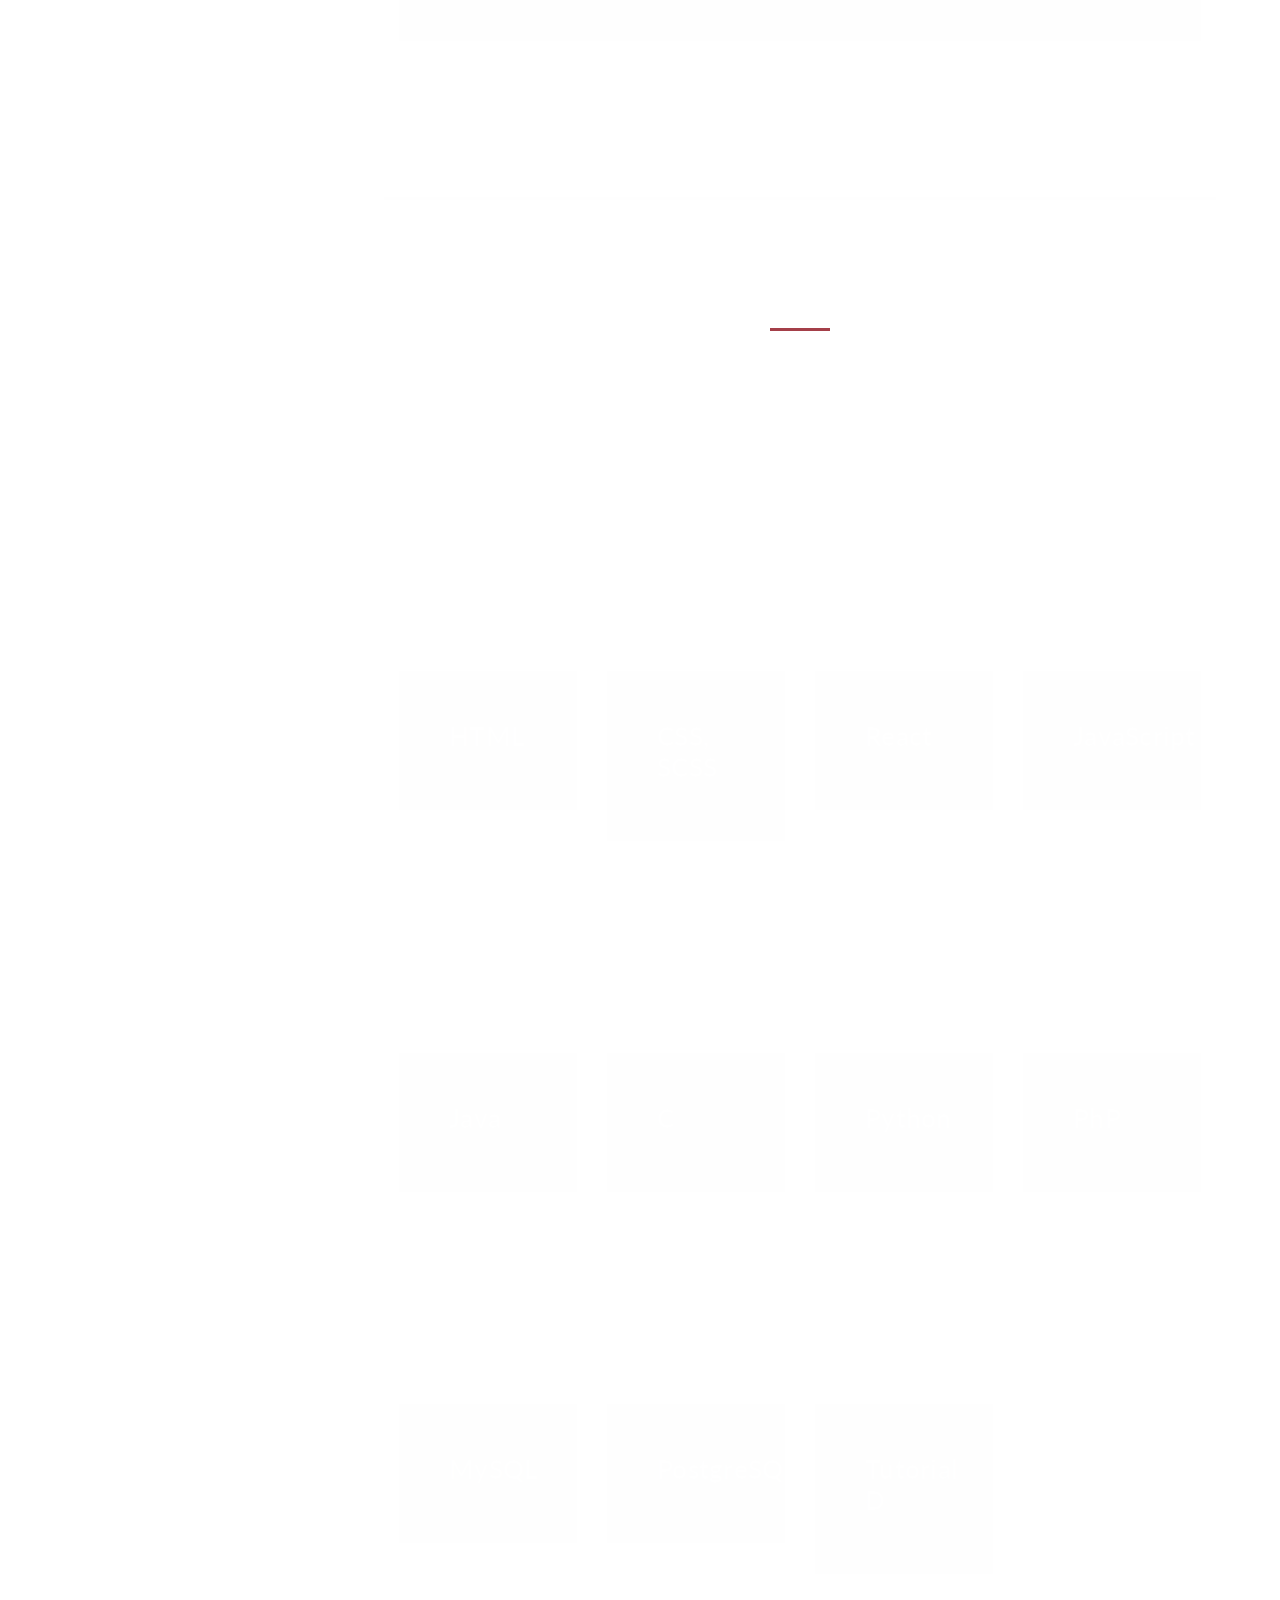
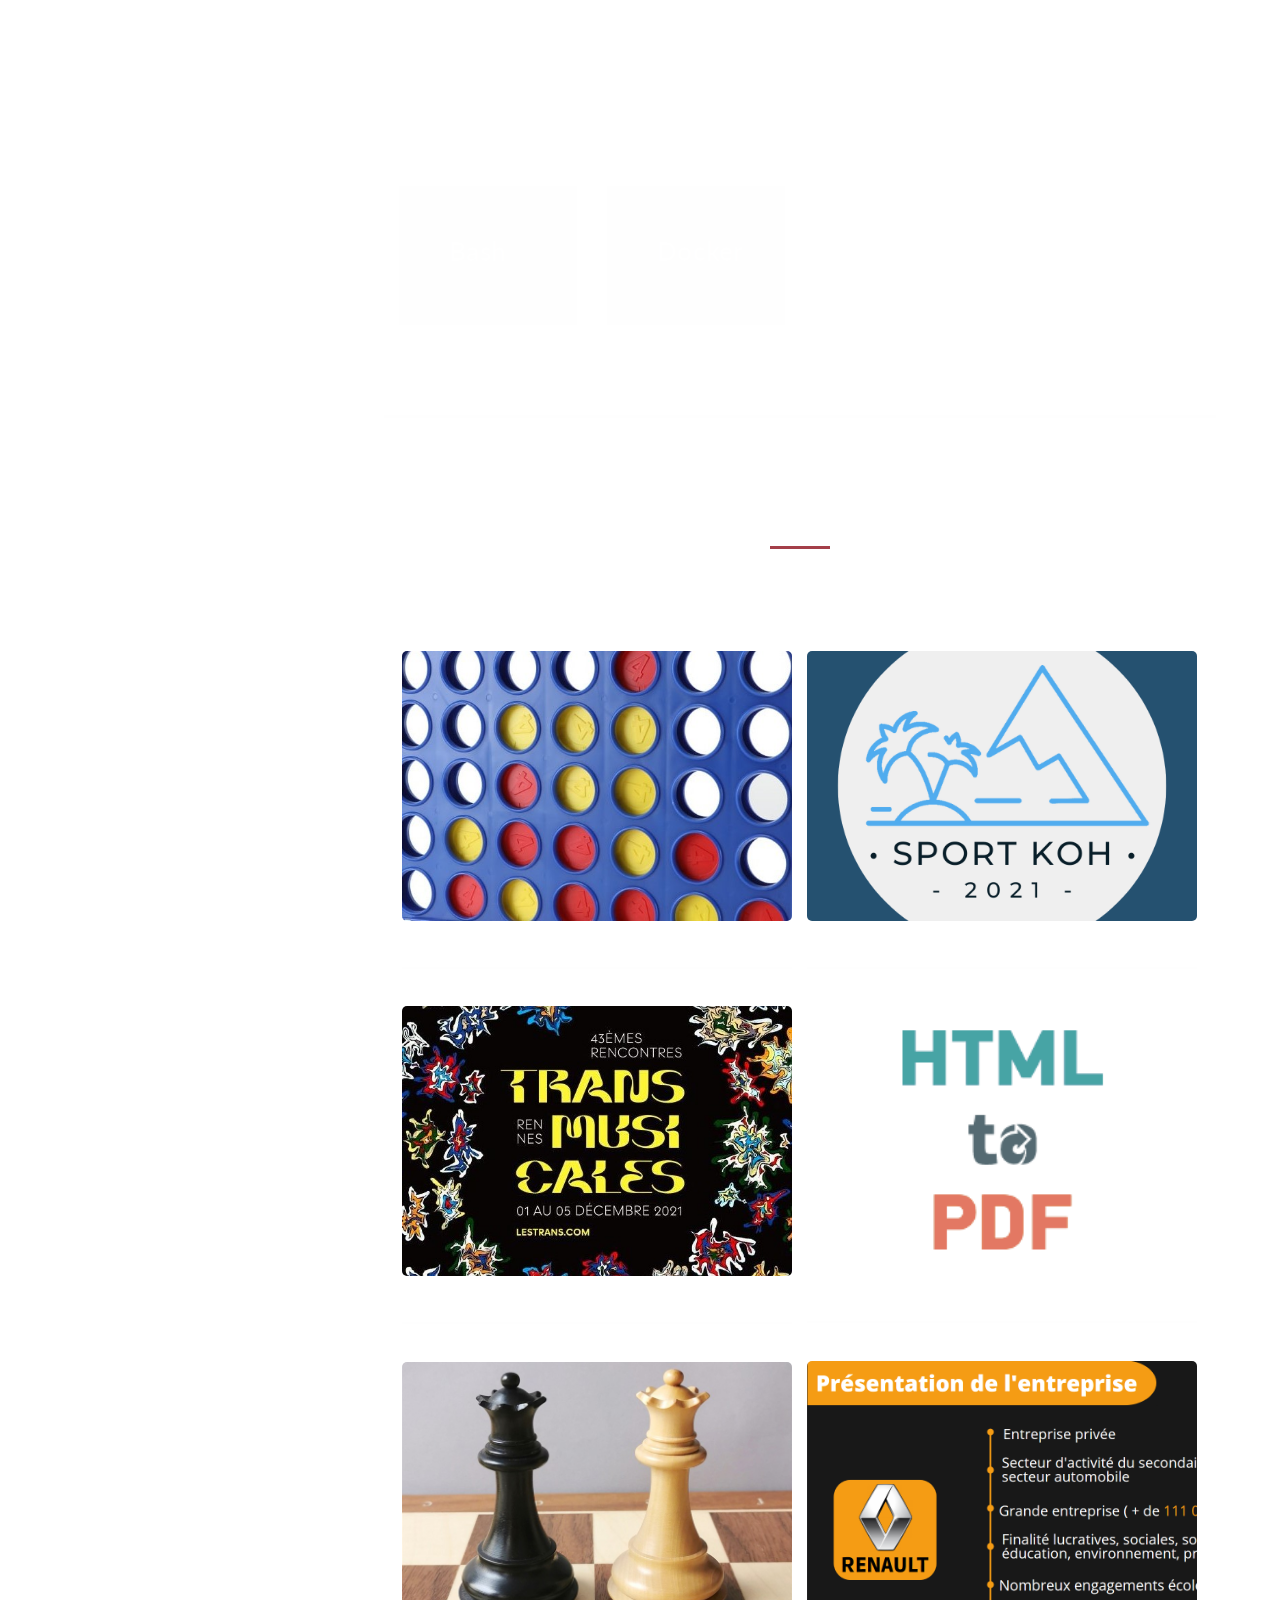
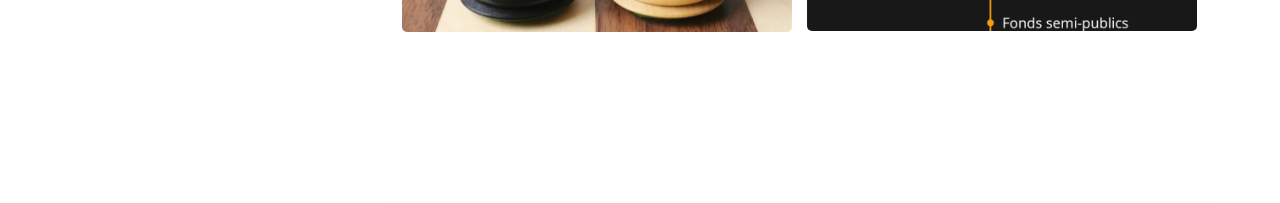
==== commit 9df1827f: "aaaaaaaaaaaaaaaaaaaaaaaaaaaaaaaaaaaa" ====
--- a/index.html
+++ b/index.html
@@ -61,7 +61,7 @@
                   <a href="https://github.com/eighteenlebg"><i class="fa fa-github"></i></a>
                 </li>
                 <li>
-                  <a href="martinlemoal.lm@gmail.com"><i class="fa fa-search"></i></a>
+                  <a href="mailto:martinlemoal.lm@gmail.com"><i class="fa fa-envelope"></i></a>
                 </li>
               </ul>
             </div>
@@ -78,7 +78,7 @@
             <h2>À propos de moi</h2>
             <div class="line-dec"></div>
             <span>
-              <br/><br/><br/><br/>Bonjour, je suis un étudiant en première année de BUT (Bachelor Universitaire Technologique) informatique à l'IUT de Lannion. Je présente ici mes compétences et mes projets en rapport avec ma passion, l'informatique.
+              <br/><br/><br/><br/>Bonjour, je suis Martin LE MOAL un étudiant en première année de BUT (Bachelor Universitaire Technologique) informatique à l'IUT de Lannion. Je présente ici mes compétences et mes projets en rapport avec ce qui est ma passion depuis le collège, l'informatique.
             </span>
           </div>
           <div class="container-button-dl">
@@ -98,31 +98,22 @@
             <h2>Mes compétences</h2>
             <div class="line-dec"></div>
             <span>
-              Une liste non exhaustive des langages de programmation que j'ai étudiés pendant mes études et sur mon temps personnel.
+              Voici les compétences que j'ai acquises au cours de mes études et de mes projets personnels.
               </span>
           </div>
-          <div class="section-heading">
-            <h3>&lsaquo; Frontend /&rsaquo;</h3>
-          </div>
-          <div class="row">
-            <div class="col-md-3">
-              <div class="service-item">
-                <h4>HTML</h4>
-              </div>
-            </div>
-            <div class="col-md-3">
-              <div class="service-item">
-                <h4>CSS, SCSS</h4>
-              </div>
-            </div>
-            <div class="col-md-3">
-              <div class="service-item">
-                <h4>React</h4>
-              </div>
-            </div>
-            <div class="col-md-3">
-              <div class="service-item">
-                <h4>JavaScript</h4>
+          <div class="row">
+            <div class="col-md-12">
+              <div class="service-item">
+                <h4>Développer des applications informatiques simples</h4>
+                <p>réalisation d'un jeu de puissance 4 et d'un logiciel de gestion pour un hôtel</p>
+                <h4>Gérer des données de l'information</h4>
+                <p>création d'une base de données à partir d'un cahier des charges</p>
+                <h4>Installer et Configurer un poste de travail</h4>
+                <p>création d'un outil de création automatique de PDF</p>
+                <h4>Identifier les besoins métiers des clients et des utilisateurs</h4>
+                <p>recueil des besoins d'un client et création d'un site web</p>
+                <h4>Appréhender des algorithmes simples</h4>
+                <p>création d'un algorithmes de résolution du jeu des n dames</p>
               </div>
             </div>
           </div>
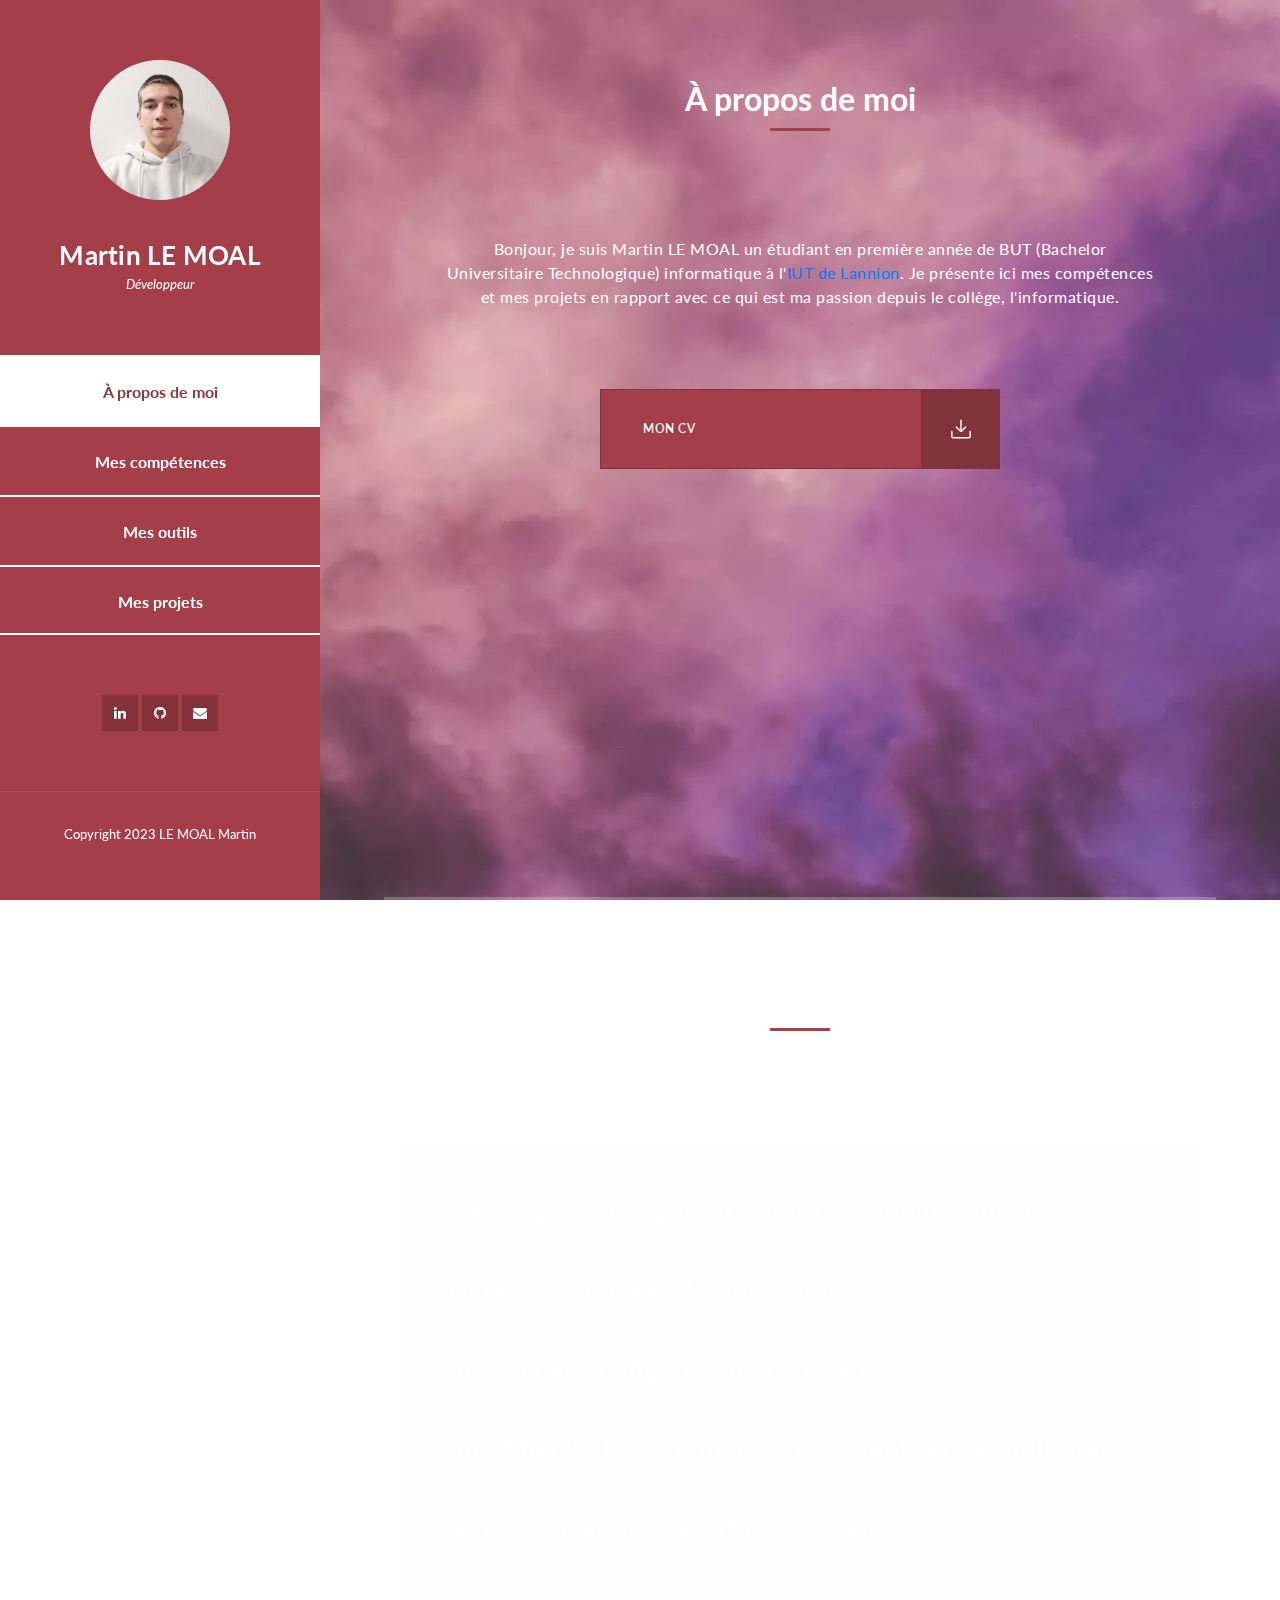
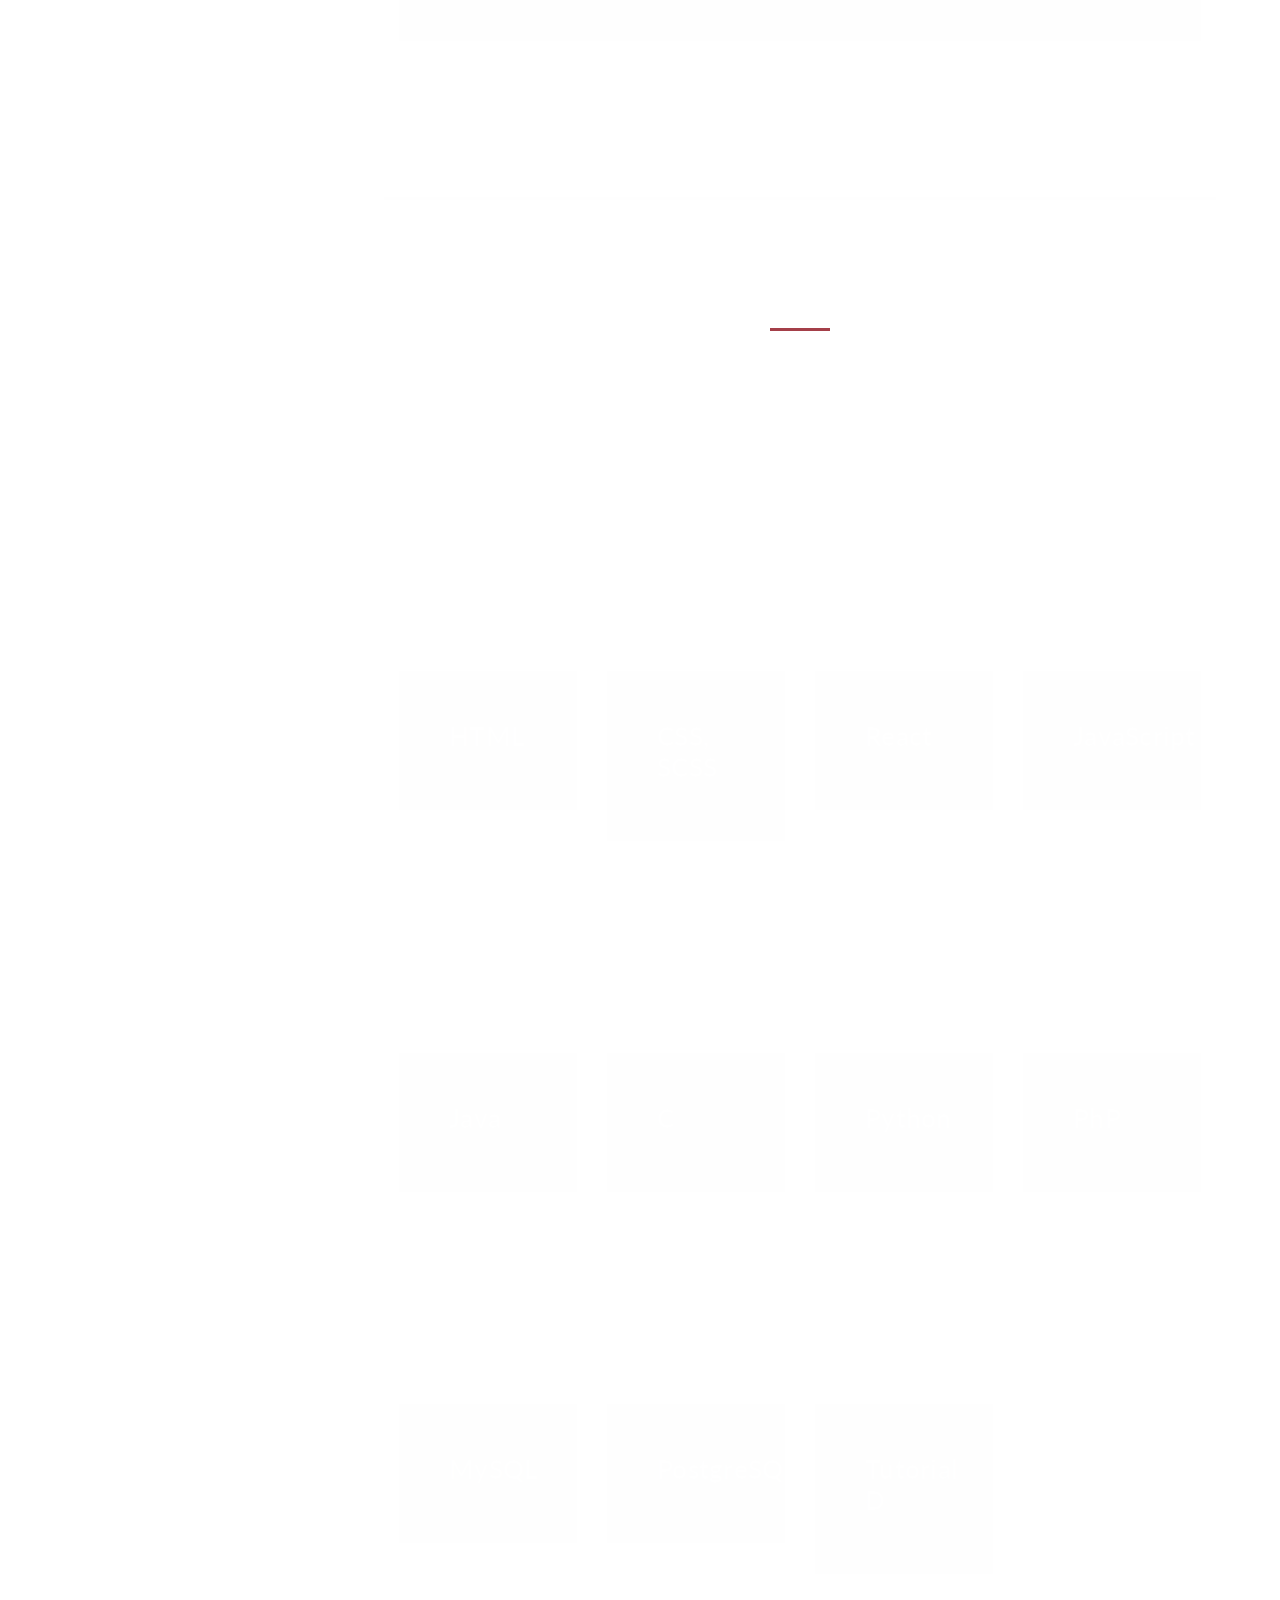
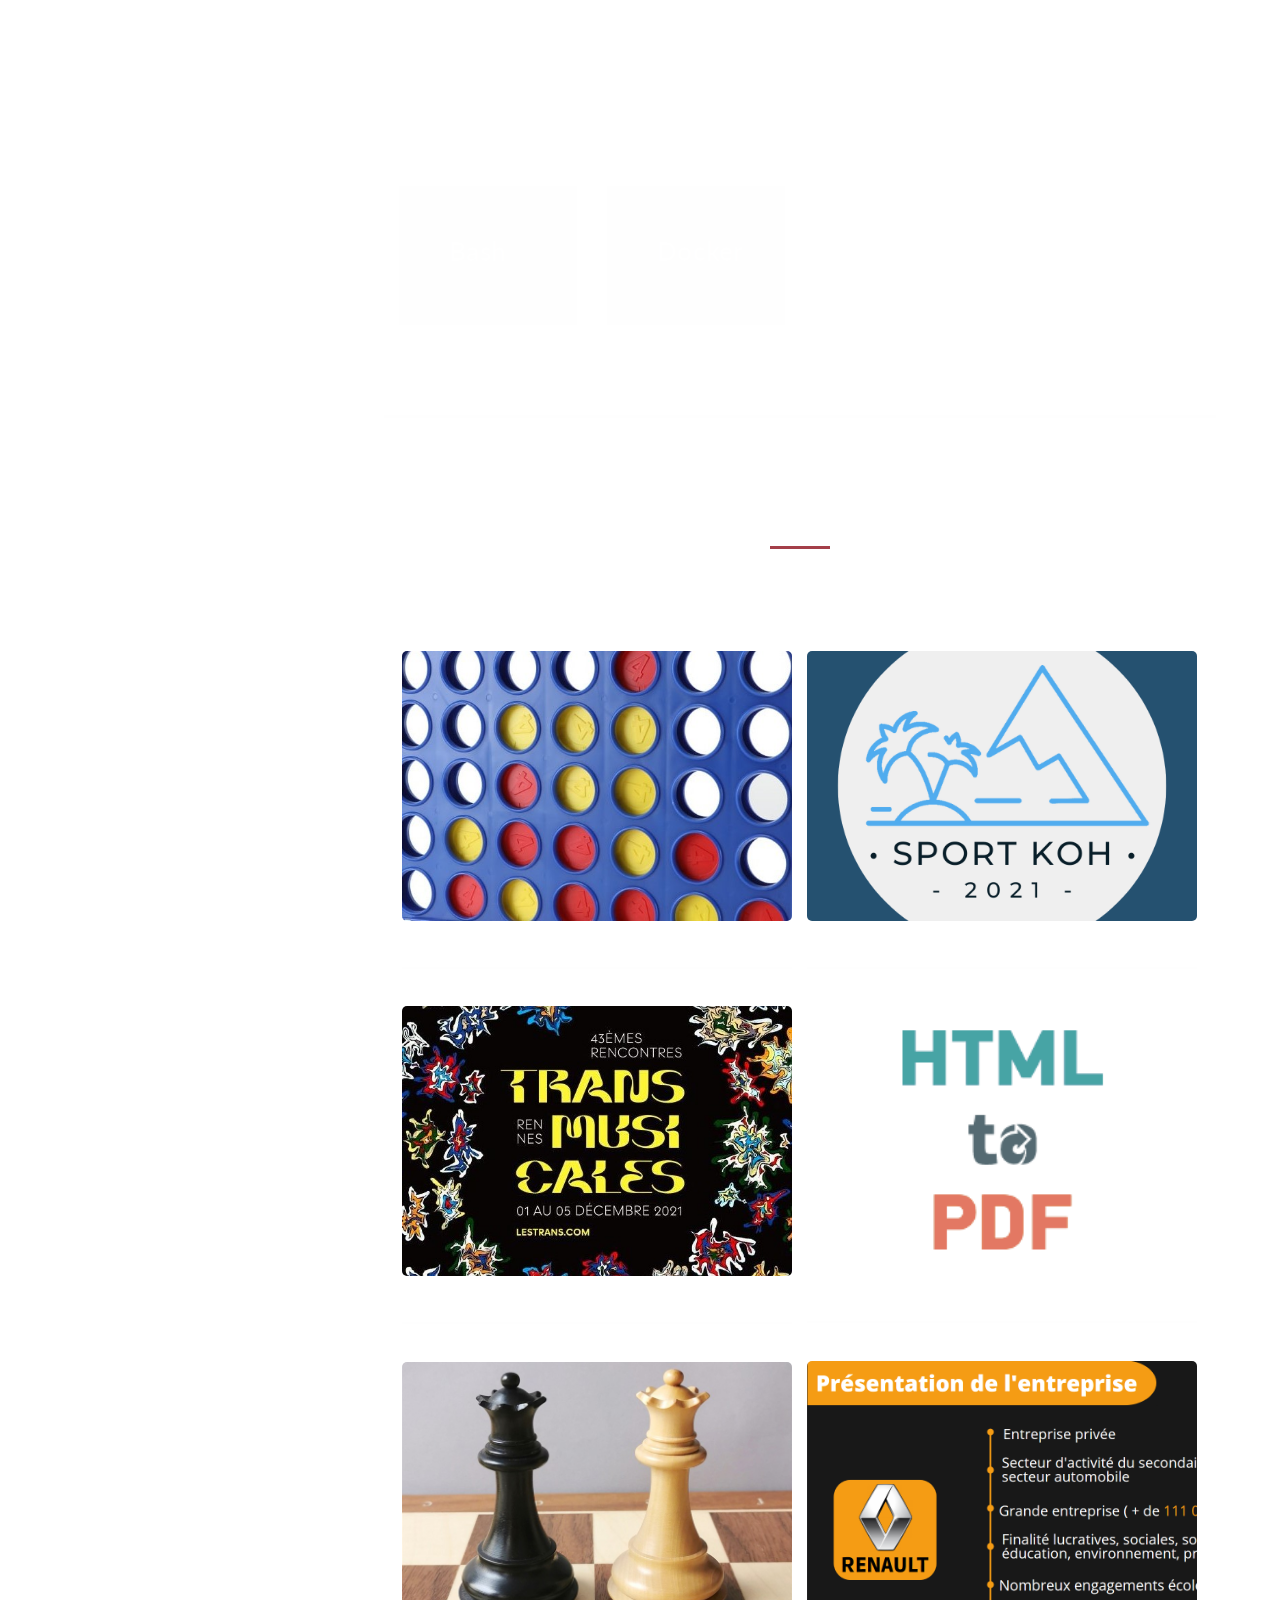
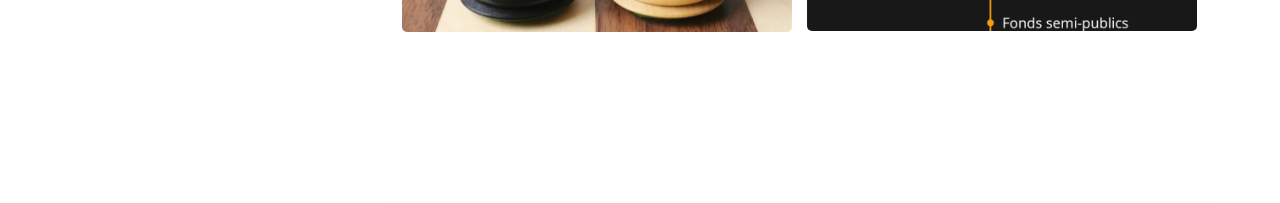
==== commit a902f6e7: "aaaaaaaaaaaaaaaaaaaaaaaaaaa" ====
--- a/index.html
+++ b/index.html
@@ -78,7 +78,7 @@
             <h2>À propos de moi</h2>
             <div class="line-dec"></div>
             <span>
-              <br/><br/><br/><br/>Bonjour, je suis Martin LE MOAL un étudiant en première année de BUT (Bachelor Universitaire Technologique) informatique à l'IUT de Lannion. Je présente ici mes compétences et mes projets en rapport avec ce qui est ma passion depuis le collège, l'informatique.
+              <br/><br/><br/><br/>Bonjour, je suis Martin LE MOAL un étudiant en première année de BUT (Bachelor Universitaire Technologique) informatique à l'<a href="https://iut-lannion.univ-rennes.fr/" target="_blank">IUT de Lannion</a>. Je présente ici mes compétences et mes projets en rapport avec ce qui est ma passion depuis le collège, l'informatique.
             </span>
           </div>
           <div class="container-button-dl">
@@ -230,7 +230,7 @@
             <div class="isotope-wrapper">
               <form class="isotope-toolbar">
               <div class="isotope-box">
-                <div class="isotope-item" data-type="nature">
+                <div class="isotope-item" data-type="nature"> 
                   <figure class="snip1321">
                     <img
                       src="assets/images/puissance-4.jpg"
@@ -238,9 +238,7 @@
                     />
                     <figcaption>
                       <a
-                        href="assets/images/puissance-4.jpg"
-                        data-lightbox="image-1"
-                        data-title="Caption"
+                        href="./puissance4.html"
                         ><i class="fa fa-search"></i
                       ></a>
                       <h4>Puissance 4</h4>
@@ -257,9 +255,7 @@
                     />
                     <figcaption>
                       <a
-                        href="assets/images/logo.png"
-                        data-lightbox="image-1"
-                        data-title="Caption"
+                        href="./sportkoh.html"
                         ><i class="fa fa-search"></i
                       ></a>
                       <h4>Sport KOH</h4>
@@ -276,9 +272,7 @@
                     />
                     <figcaption>
                       <a
-                        href="assets/images/trans.jpg"
-                        data-lightbox="image-1"
-                        data-title="Caption"
+                        href="./bdd.html"
                         ><i class="fa fa-search"></i
                       ></a>
                       <h4>Trans Musicales</h4>
@@ -295,9 +289,7 @@
                     />
                     <figcaption>
                       <a
-                        href="assets/images/htmlToPdf.png"
-                        data-lightbox="image-1"
-                        data-title="Caption"
+                        href="./docker.html"
                         ><i class="fa fa-search"></i
                       ></a>
                       <h4>Docker</h4>
@@ -314,9 +306,7 @@
                     />
                     <figcaption>
                       <a
-                        href="assets/images/renault.PNG"
-                        data-lightbox="image-1"
-                        data-title="Caption"
+                        href="./rse.html"
                         ><i class="fa fa-search"></i
                       ></a>
                       <h4>Environnement économique et écologique</h4>
@@ -333,9 +323,7 @@
                     />
                     <figcaption>
                       <a
-                        href="assets/images/dames.jpg"
-                        data-lightbox="image-1"
-                        data-title="Caption"
+                        href="./8dames.html"
                         ><i class="fa fa-search"></i
                       ></a>
                       <h4>Problème des dames</h4>
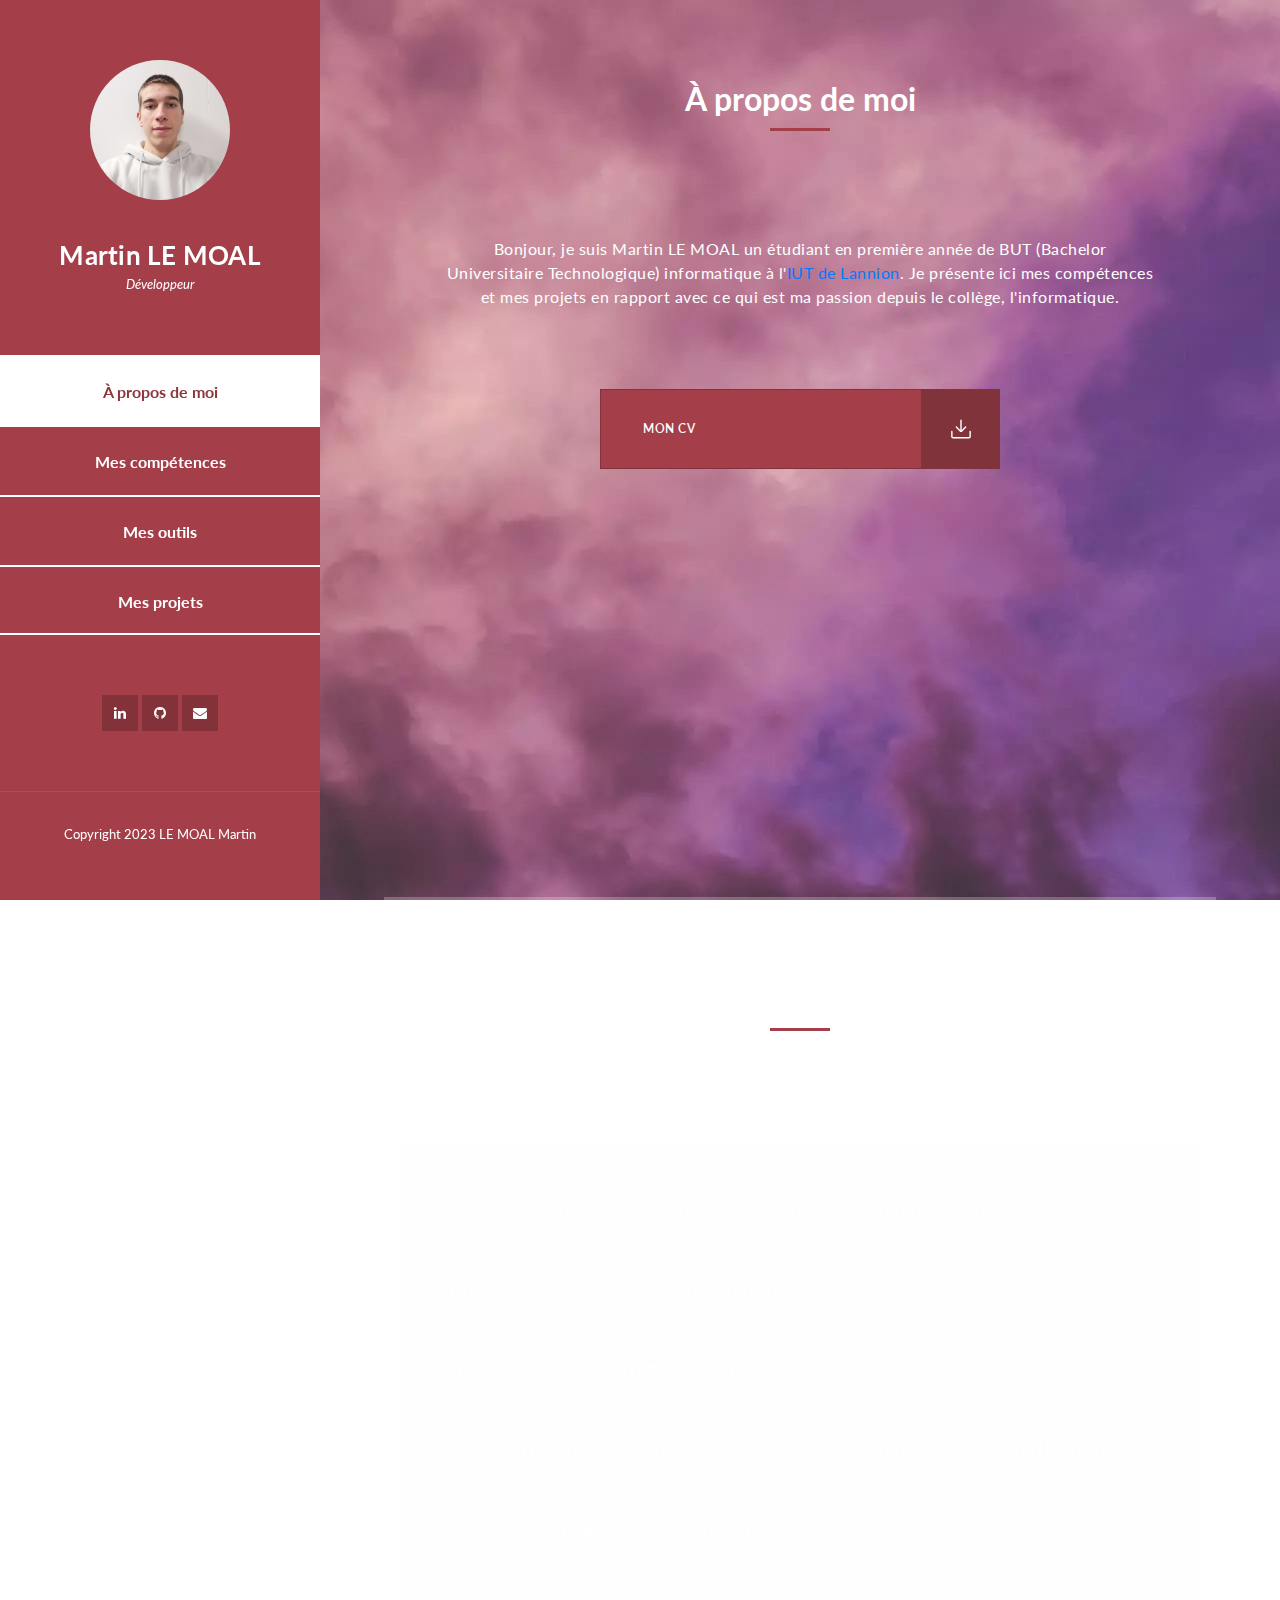
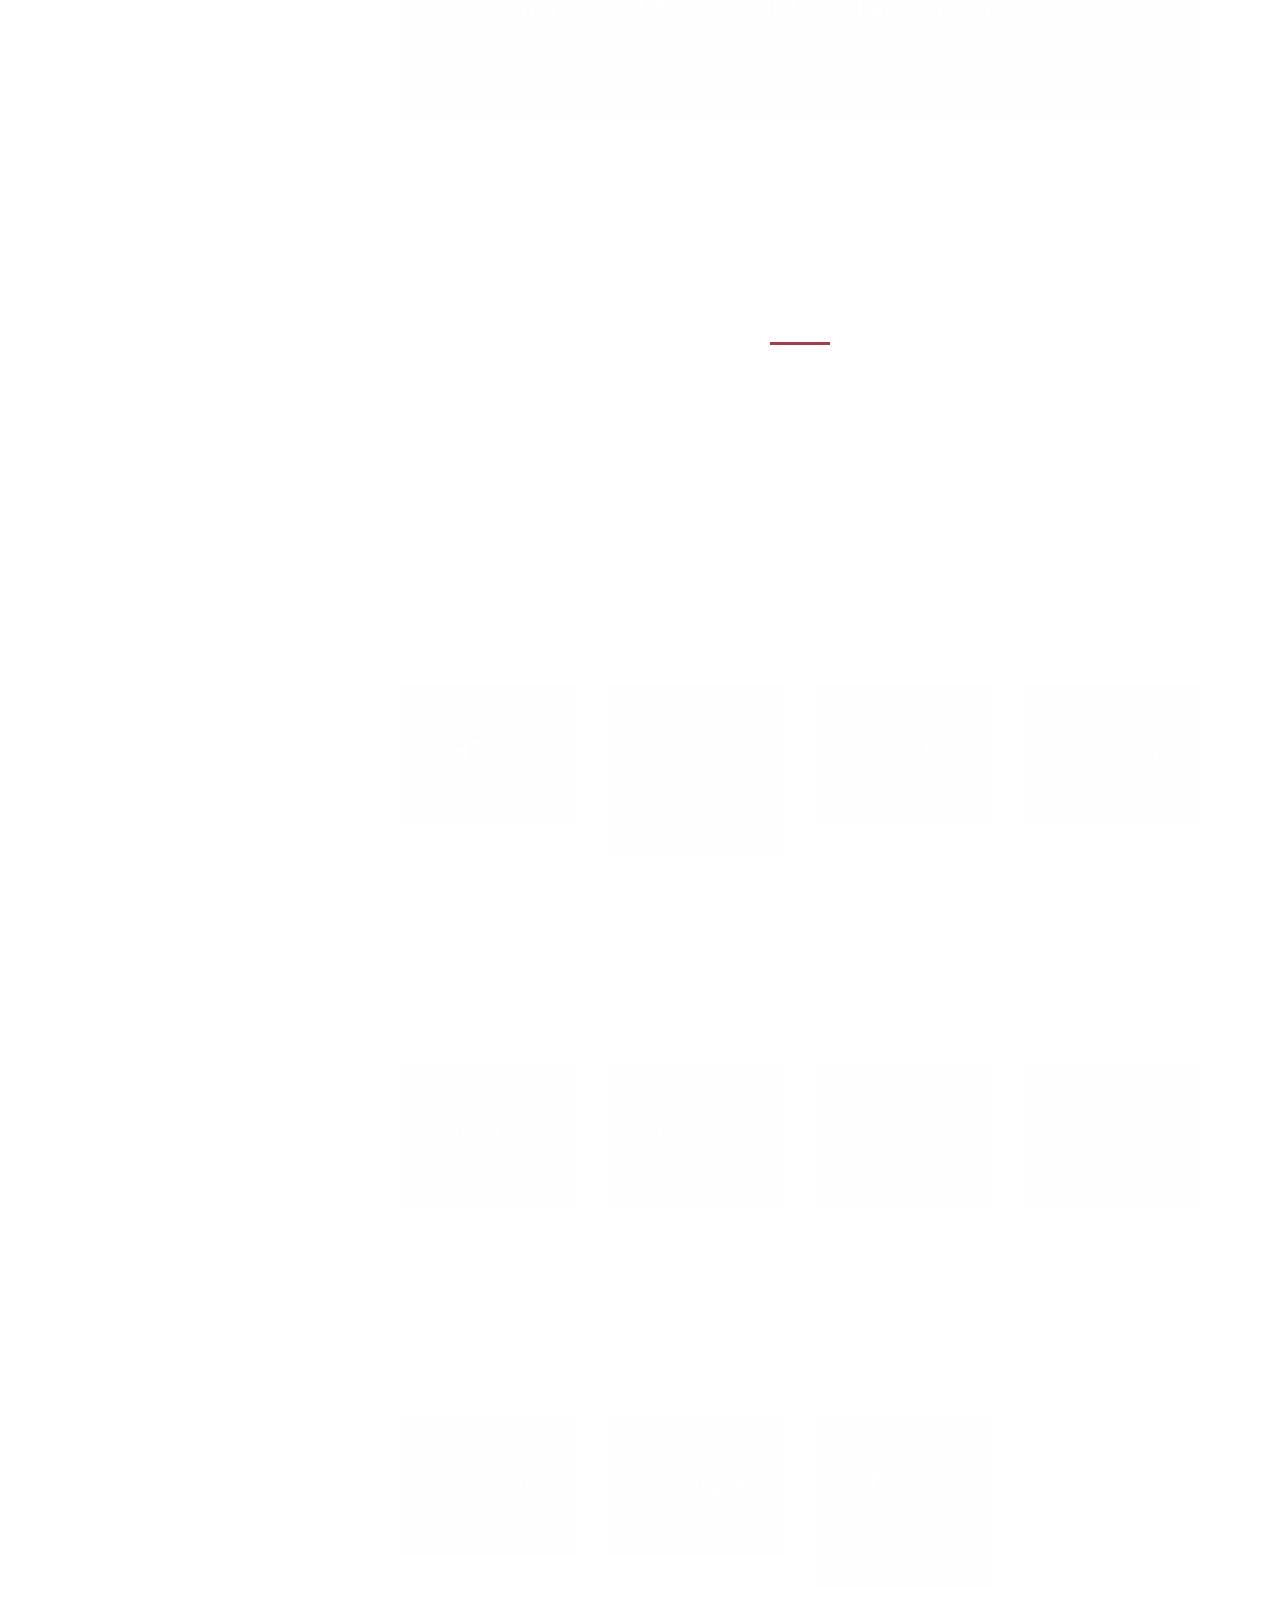
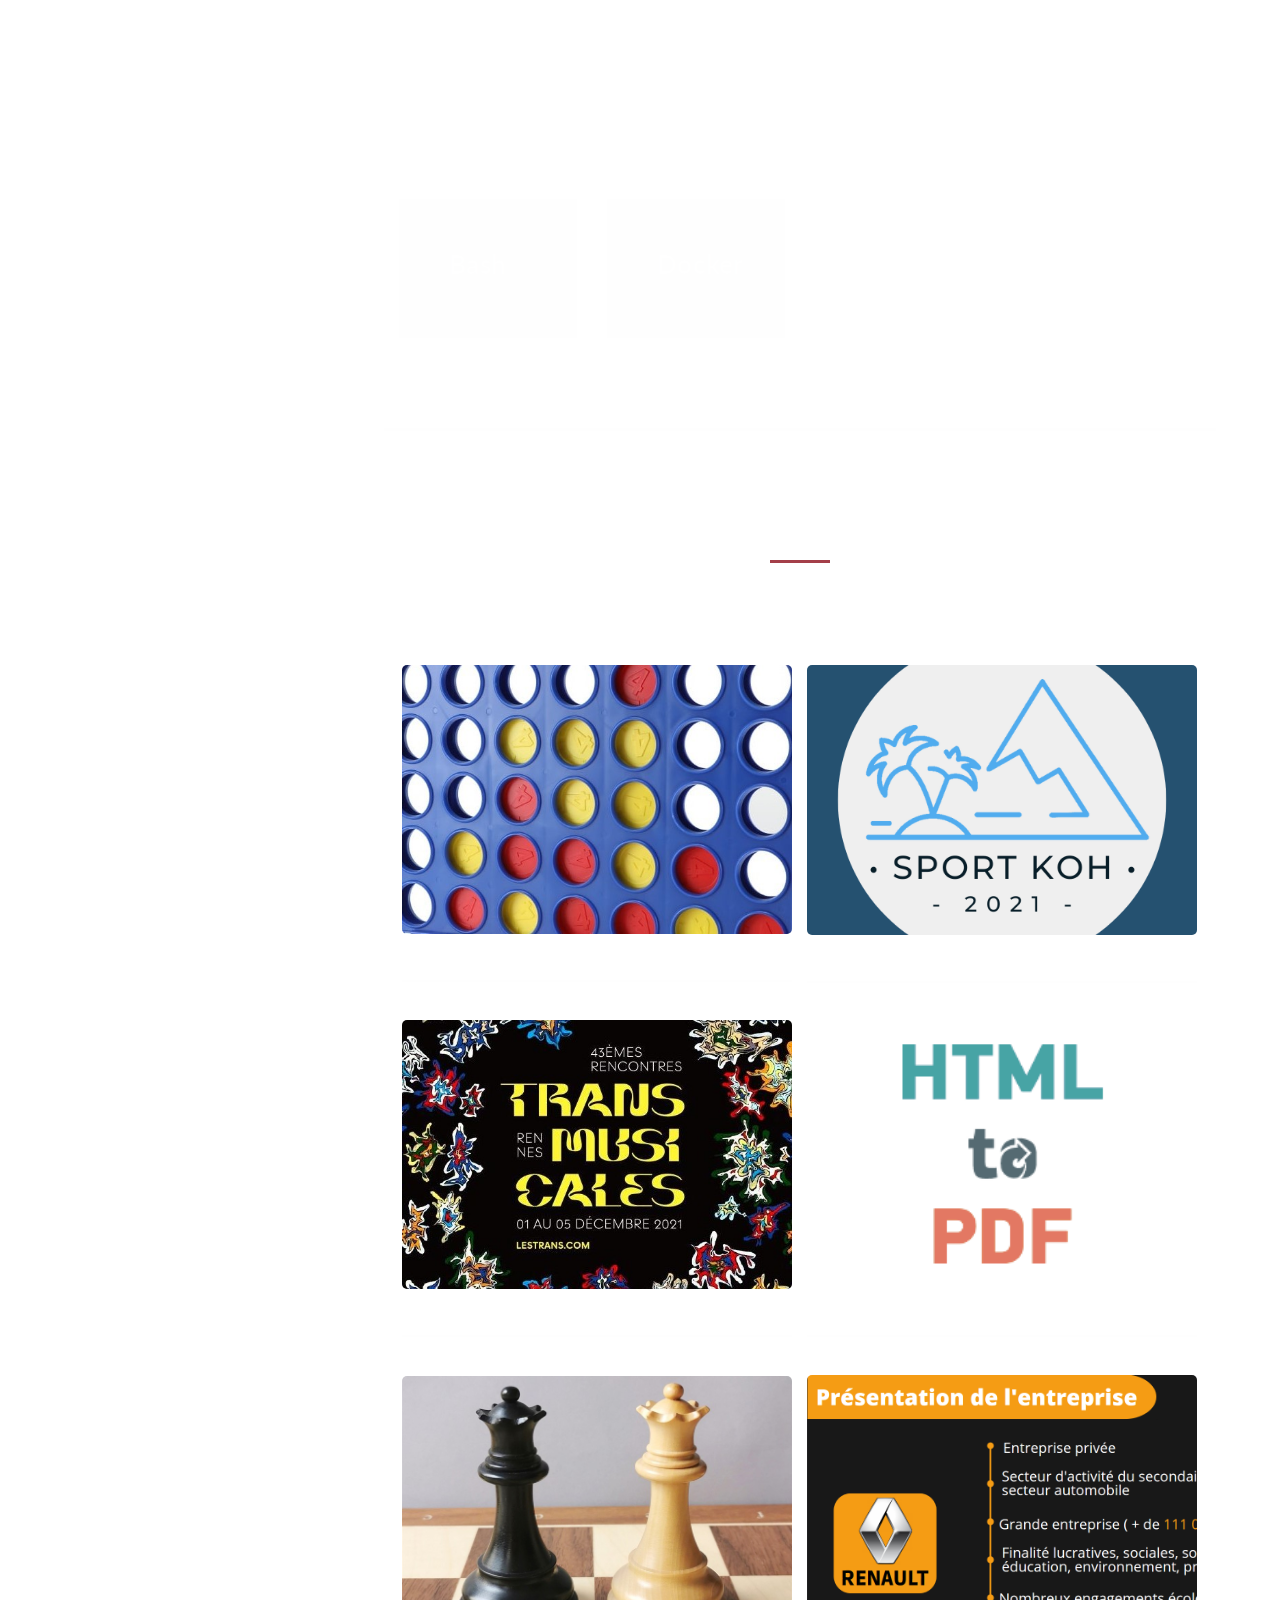
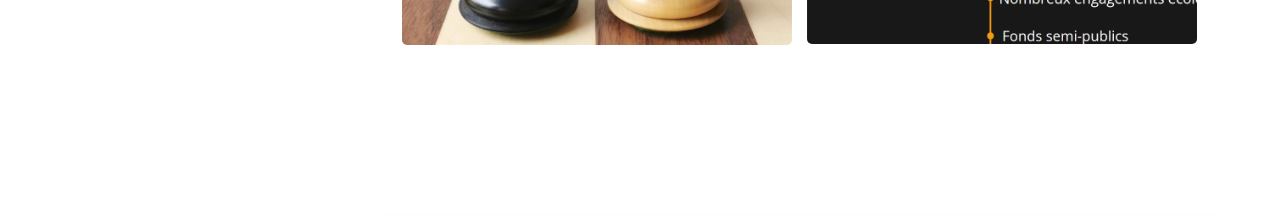
==== commit 6e134f84: "aaaaaa" ====
--- a/index.html
+++ b/index.html
@@ -114,6 +114,8 @@
                 <p>recueil des besoins d'un client et création d'un site web</p>
                 <h4>Appréhender des algorithmes simples</h4>
                 <p>création d'un algorithmes de résolution du jeu des n dames</p>
+                <h4>Identifier ses aptitudes pour travailler dans une équipe</h4>
+                <p>puissance 4, site internet KOH, évènement de team Building</p>
               </div>
             </div>
           </div>
